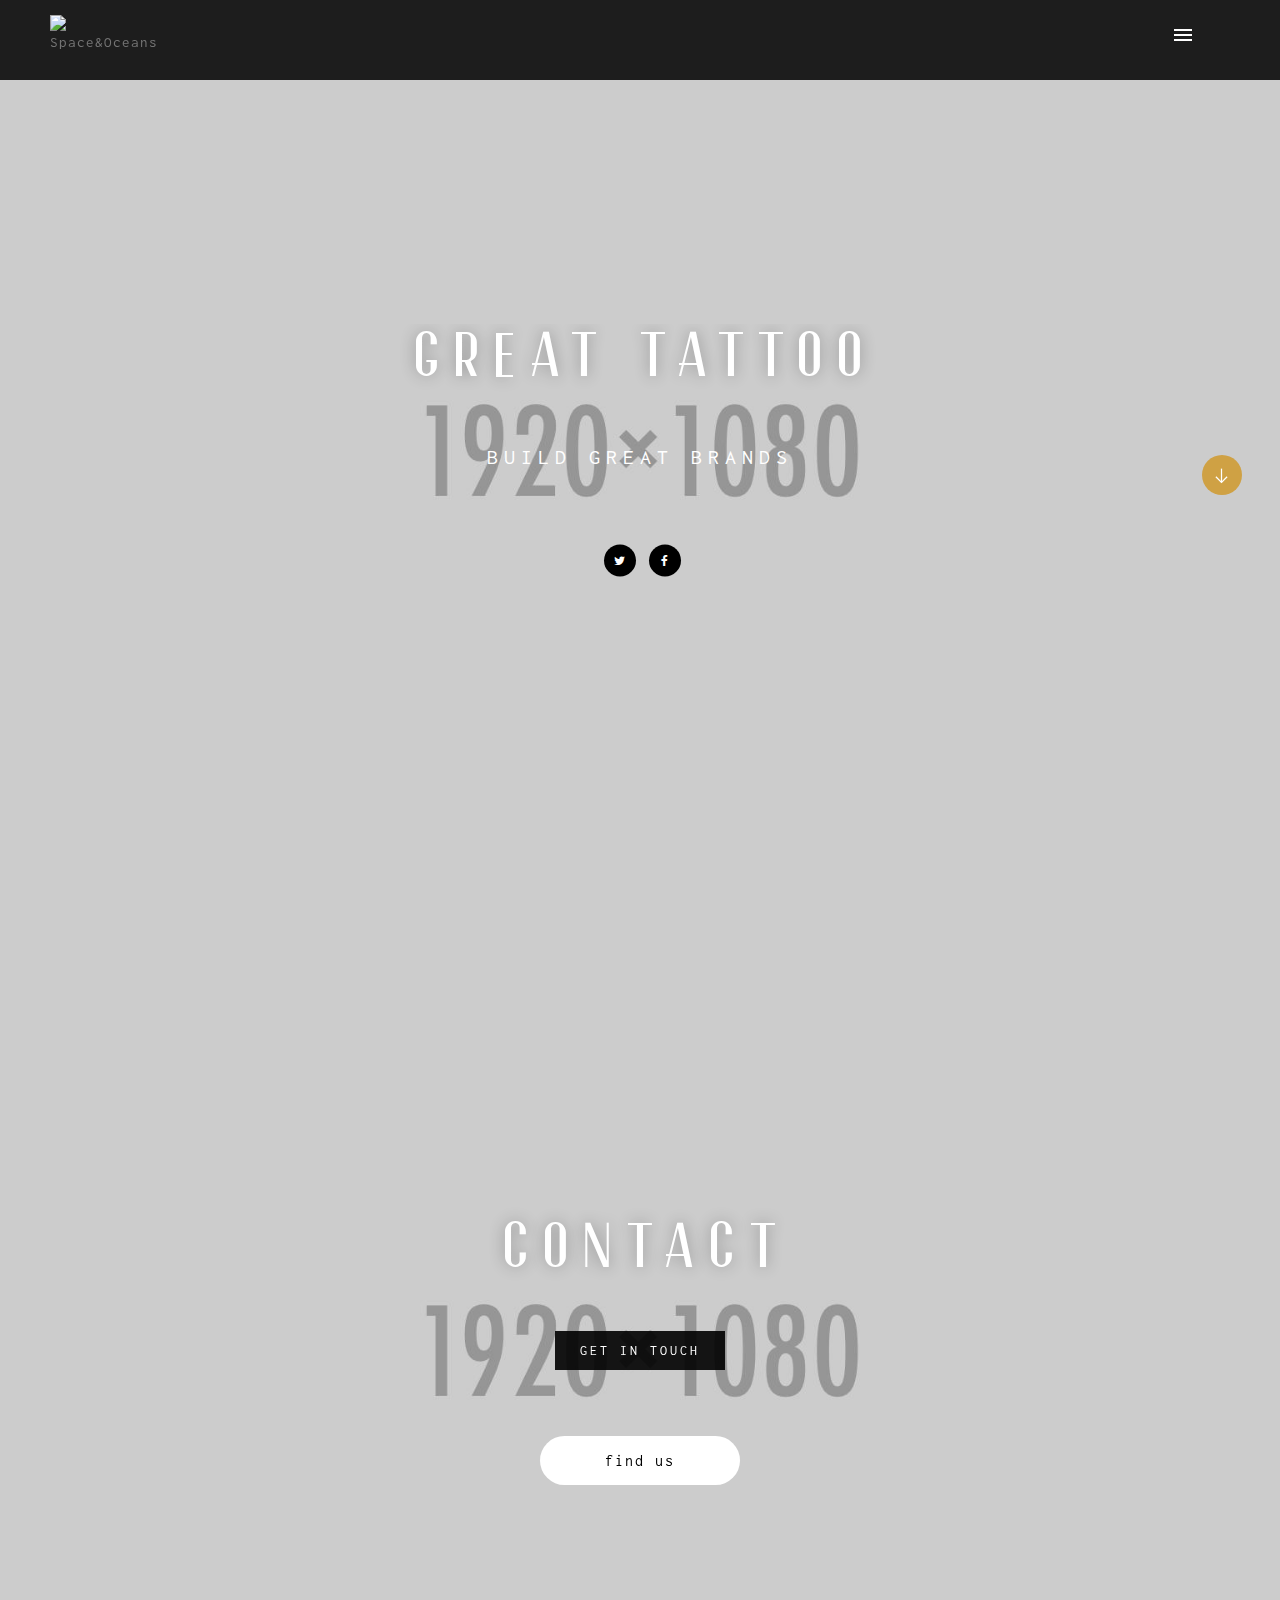
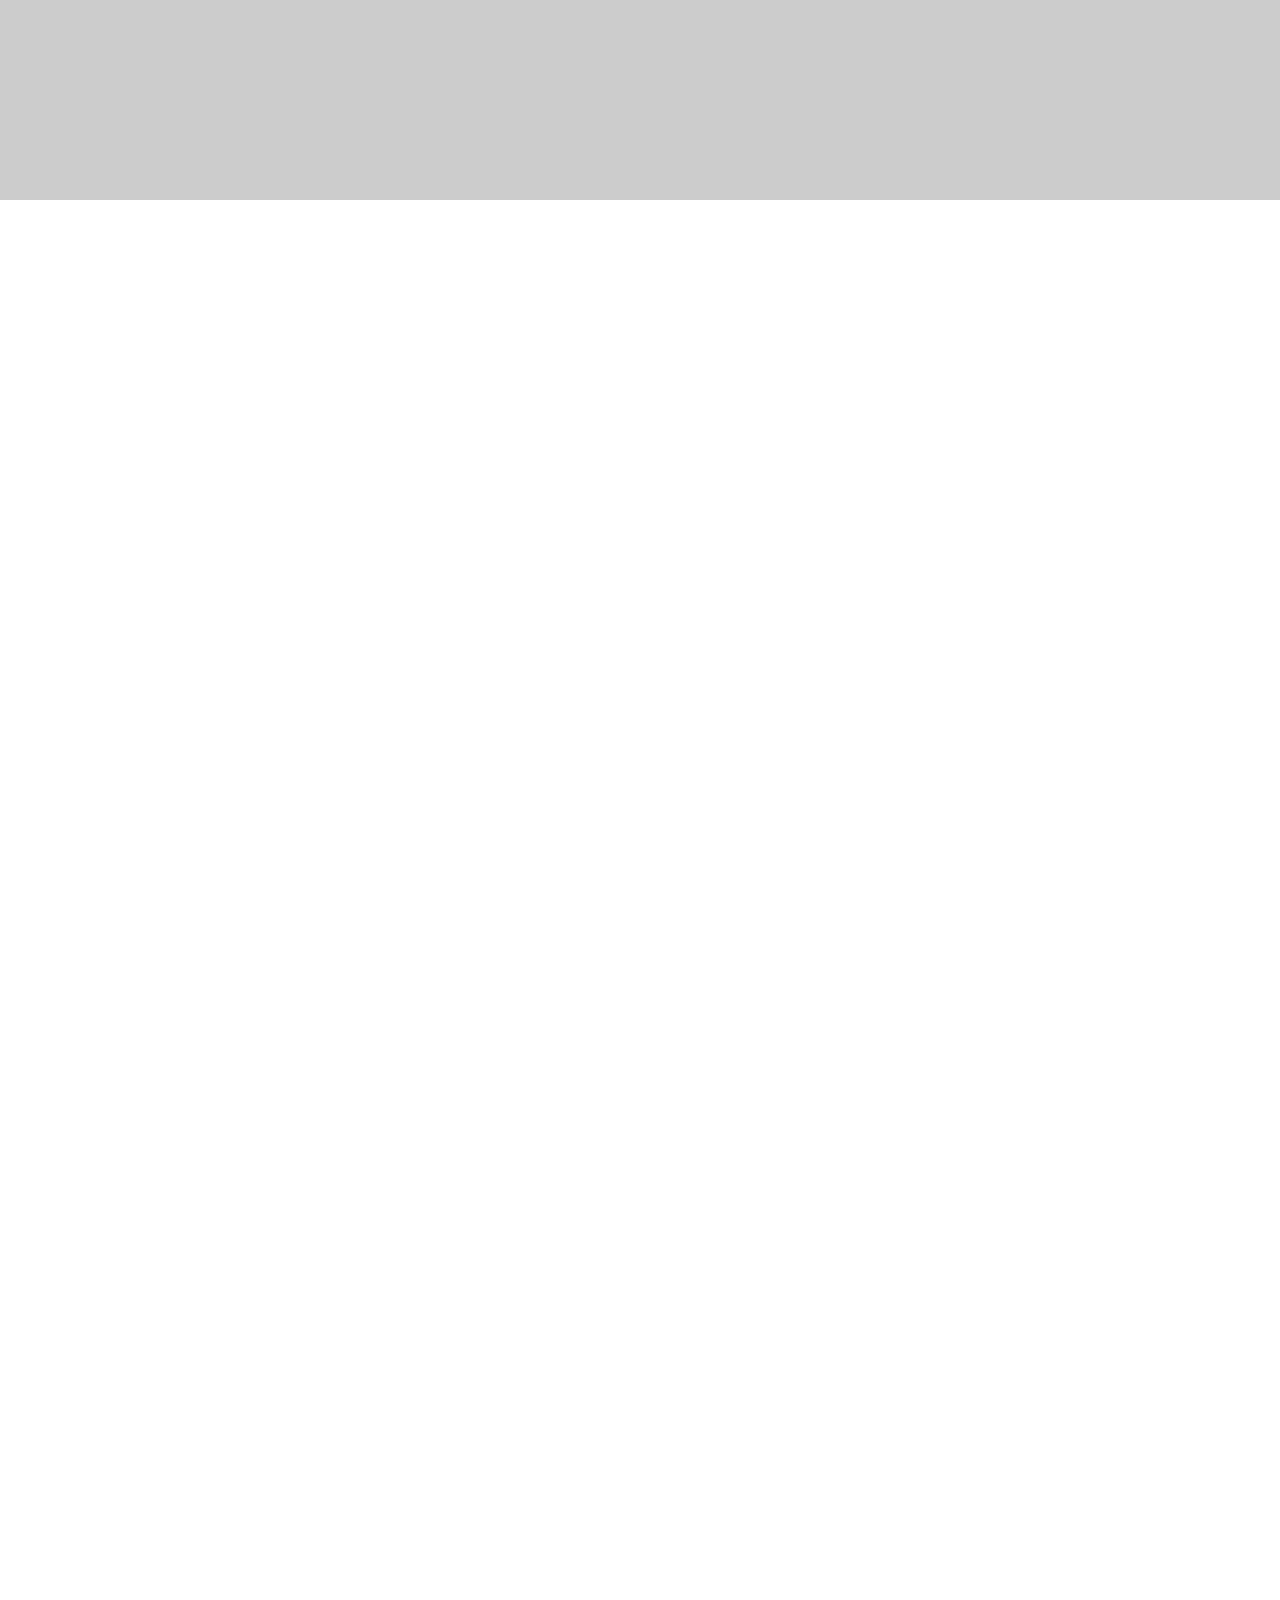
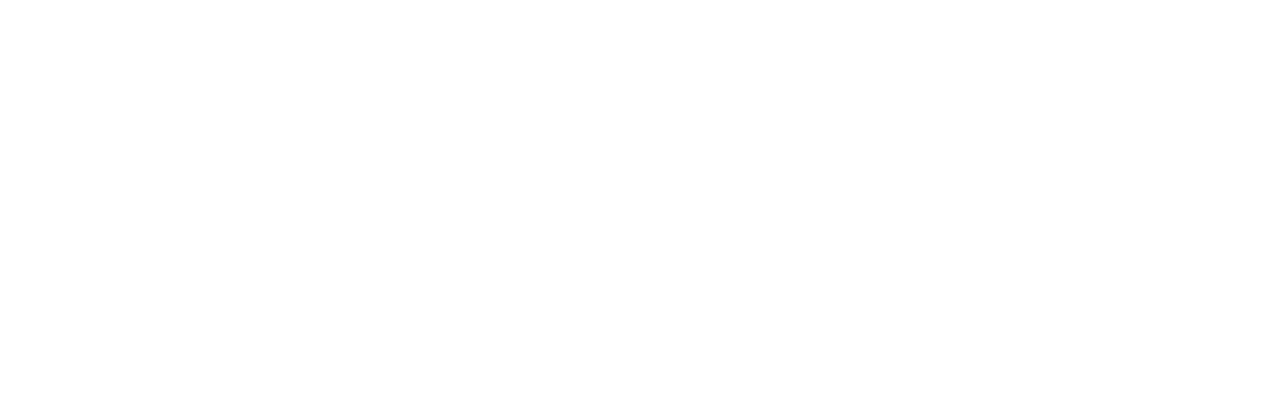
==== index.html @ 2cf79a20 "add" ====
﻿<!DOCTYPE html>
<!--[if IE 8]><html class="no-js lt-ie9" lang="en"> <![endif]-->
<!--[if gt IE 8]>
<!--><html class="no-js" lang="en"><!--<![endif]-->
<head>

	<!-- Basic Page Needs
  ================================================== -->
	<meta charset="utf-8">
	<title>Space&amp;Oceans</title>
	<meta name="description" content="">
	<meta name="author" content="">

	<!-- Mobile Specific Metas
  ================================================== -->
	<meta name="viewport" content="width=device-width, initial-scale=1, maximum-scale=1">

	<!-- Font
  ================================================== -->
	<link href='http://fonts.googleapis.com/css?family=Inconsolata:400,700&amp;subset=latin,latin-ext' rel='stylesheet' type='text/css'>
	
	<!-- CSS
  ================================================== -->
	<link rel="stylesheet" href="css/base.css"/>
	<link rel="stylesheet" href="css/skeleton.css"/>
	<link rel="stylesheet" href="css/layout.css"/>
	<link rel="stylesheet" href="css/font-awesome.css" />
	<link rel="stylesheet" href="css/retina.css"/>
	<link rel="stylesheet" href="css/owl.carousel.css"/>
	<link rel="stylesheet" href="css/owl.transitions.css"/>
	

		
	<!-- Favicons
	================================================== -->
	<link rel="shortcut icon" href="favicon.png">
	<link rel="apple-touch-icon" href="apple-touch-icon.png">
	<link rel="apple-touch-icon" sizes="72x72" href="apple-touch-icon-72x72.png">
	<link rel="apple-touch-icon" sizes="114x114" href="apple-touch-icon-114x114.png">
	
	<script type="text/javascript" src="js/modernizr.custom.js"></script> 
	
	
</head>
<!-- hijacking: on/off - animation: none/scaleDown/rotate/gallery/catch/opacity/fixed/parallax -->
<body class="royal_loader" data-hijacking="off" data-animation="parallax">	

	<!-- Primary Page Layout
	================================================== -->

		
	<!-- Nav and Logo
	================================================== -->

		<header class="cd-header">
		
			<div class="container">		
				<div class="twelve columns">	
					<div class="logo-wrap">
						<img src="" alt="Space&Oceans">
					</div>
					<a class="cd-primary-nav-trigger" href="#0">
						<span class="cd-menu-text"></span><span class="cd-menu-icon"></span>
					</a>
				</div>	
			</div>		
				
		</header>

		<nav>
			<div class="cd-primary-nav">
				<ul class="cd-scndr-nav">
					<li class="cd-label"><a href="#" class="curent-nav-color">home</a>
						<ul>
							<li><a href="index.html">Fullscreen Scroll Scale Down</a></li>
							<li><a href="index1.html">Fullscreen Scroll Rotate</a></li>
							<li><a href="index2.html">Fullscreen Scroll Catch</a></li>
							<li><a href="index3.html">Fullscreen Scroll Opacity</a></li>
							<li><a href="index4.html">Fullscreen Scroll Parallax</a></li>
							<li><a href="index5.html">Scroll Scale Down</a></li>
							<li><a href="index6.html">Scroll Rotate</a></li>
							<li><a href="index7.html">Scroll Catch</a></li>
							<li><a href="index8.html">Scroll Opacity</a></li>
							<li><a href="index9.html">Scroll Parallax</a></li>
							<li><a href="index10.html">Fullscreen Scroll Video Parallax</a></li>
							<li><a href="index11.html" class="curent-nav-color">Scroll Video Parallax</a></li>
						</ul>
					</li>
					
					<li class="cd-label"><a href="work.html">Portfolio</a></li>
					
					<li class="cd-label"><a href="about.html">About us</a></li>
					
					<li class="cd-label"><a href="contact.html">Contact</a></li>
					
				</ul>	
				
				<div class="social-nav">
					<ul class="list-social-nav">
						<li class="icon-soc-nav tipped" data-title="twitter"  data-tipper-options='{"direction":"top","follow":"true"}'>
							<a href="#">&#xf099;</a>
						</li>
						<li class="icon-soc-nav tipped" data-title="YouTube"  data-tipper-options='{"direction":"top","follow":"true"}'>
							<a href="#">&#xf16a;</a>
						</li>
						<li class="icon-soc-nav tipped" data-title="Vimeo"  data-tipper-options='{"direction":"top","follow":"true"}'>
							<a href="#">&#xf194;</a>
						</li>
						<li class="icon-soc-nav tipped" data-title="Tumblr"  data-tipper-options='{"direction":"top","follow":"true"}'>
							<a href="#">&#xf174;</a>
						</li>
						<li class="icon-soc-nav tipped" data-title="facebook"  data-tipper-options='{"direction":"top","follow":"true"}'>
							<a href="#">&#xf230;</a>
						</li>
						<li class="icon-soc-nav tipped" data-title="Skype"  data-tipper-options='{"direction":"top","follow":"true"}'>
							<a href="#">&#xf17e;</a>
						</li>
						<li class="icon-soc-nav tipped" data-title="soundcloud"  data-tipper-options='{"direction":"top","follow":"true"}'>
							<a href="#">&#xf1be;</a>
						</li>
						<li class="icon-soc-nav tipped" data-title="pinterest"  data-tipper-options='{"direction":"top","follow":"true"}'>
							<a href="#">&#xf231;</a>
						</li>
						<li class="icon-soc-nav tipped" data-title="linkedin"  data-tipper-options='{"direction":"top","follow":"true"}'>
							<a href="#">&#xf08c;</a>
						</li>
						<li class="icon-soc-nav tipped" data-title="lastfm"  data-tipper-options='{"direction":"top","follow":"true"}'>
							<a href="#">&#xf202;</a>
						</li>
						<li class="icon-soc-nav tipped" data-title="dropbox"  data-tipper-options='{"direction":"top","follow":"true"}'>
							<a href="#">&#xf16b;</a>
						</li>
						<li class="icon-soc-nav tipped" data-title="behance"  data-tipper-options='{"direction":"top","follow":"true"}'>
							<a href="#">&#xf1b4;</a>
						</li>
					</ul>	
				</div>
								
			</div>
		</nav>

<main class="cd-main-content">
	
	<section class="cd-section visible">
		<div>
		
			<video id="video-background" preload="auto" autoplay muted loop="loop" poster="images/trans.png">  
				<source src="videos/video1.mp4" type="video/mp4">  
			</video>	
			
			<div class="hero-top">							
				<div class="container">	
					<div class="twelve columns">
					
						<div id="owl-text-home" class="owl-carousel owl-theme">
	 
							 <div class="item"><h2>Great Tattoo</h2></div>
							<div class="item"><h2>Amazing Team</h2></div>
							<div class="item"><h2>Great Experience</h2></div>
						 
						</div>
						
						<p>build great brands</p>
						<div class="social-top">
							<ul class="list-social">
								<li class="icon-soc tipped" data-title="twitter"  data-tipper-options='{"direction":"top","follow":"true"}'>
									<a href="#">&#xf099;</a>
								</li>
								<li class="icon-soc tipped" data-title="facebook"  data-tipper-options='{"direction":"top","follow":"true"}'>
									<a href="#">&#xf09a;</a>
                                </li>
							</ul>	
						</div>	
					</div>	
				</div>		
			</div>
		</div>
	</section>

	<section class="cd-section">
		<div>
		
			<video id="video-background" preload="auto" autoplay muted loop="loop" poster="images/trans.png"> 
				<source src="videos/video2.mp4" type="video/mp4">  
			</video>
			
			<div class="hero-top">							
				<div class="container">	
					<div class="twelve columns">
						<h2>Portfolio</h2>	
						 <p><span> Inspiration</span></p>
						 <a href="work.html"><div class="button button--moema button--text-thick button--text-upper button--size-s">discover</div></a>
					</div>	
				</div>		
			</div>
		</div>
	</section>

	<section class="cd-section">
		<div>
		
			<video id="video-background" preload="auto" autoplay muted loop="loop" poster="images/trans.png">  
				<source src="videos/video22.mp4" type="video/mp4">  
			</video>
				
			<div class="hero-top">							
				<div class="container">	
					<div class="twelve columns">
						<h2>About Us</h2>	
						 <p><span>INSPIRED BY PURPOSE</span></p>
						 <a href="about.html"><div class="button button--moema button--text-thick button--text-upper button--size-s">find out more</div></a>
					</div>	
				</div>		
			</div>
		</div>
	</section>

	<section class="cd-section">
		<div>
		
			<video id="video-background" preload="auto" autoplay muted loop="loop" poster="images/trans.png">  
				<source src="videos/video5.mp4" type="video/mp4"> 
			</video>
			
			<div class="hero-top">							
				<div class="container">	
					<div class="twelve columns">
						<h2>contact</h2>	
						 <p><span>get in touch</span></p>
						 <a href="contact.html"><div class="button button--moema button--text-thick button--text-upper button--size-s">find us</div></a>
					</div>	
				</div>		
			</div>
		</div>
	</section>

	<nav>
		<ul class="cd-vertical-nav">
			<li><a href="#0" class="cd-prev inactive">Next</a></li>
			<li><a href="#0" class="cd-next">Prev</a></li>
		</ul>
	</nav> <!-- .cd-vertical-nav -->
		
</main>
		
	<!-- JAVASCRIPT
    ================================================== -->
<script type="text/javascript" src="js/jquery-2.1.1.js"></script>	
<script type="text/javascript" src="js/royal_preloader.min.js"></script>
<script type="text/javascript">
(function($) { "use strict";
            Royal_Preloader.config({
                mode:           'text', // 'number', "text" or "logo"
                text:           'Space&Oceans',
                timeout:        0,
                showInfo:       true,
                opacity:        1,
                background:     ['#FFFFFF']
            });
})(jQuery);
</script>	
<script type="text/javascript" src="js/retina-1.1.0.min.js"></script>
<script type="text/javascript" src="js/jquery.easing.js"></script>	
<script type="text/javascript" src="js/menu.js"></script>
<script type="text/javascript" src="js/velocity.min.js"></script>
<script type="text/javascript" src="js/velocity.ui.min.js"></script>
<script type="text/javascript" src="js/jquery.fs.tipper.min.js"></script>	
<script type="text/javascript" src="js/owl.carousel.min.js"></script>
<script type="text/javascript" src="js/home-scroll.js"></script>	
<script type="text/javascript" src="js/custom-home.js"></script>    
<!-- End Document
================================================== -->
</body>
</html>
---- css/base.css ----
/*
* Skeleton V1.2
* Copyright 2011, Dave Gamache
* www.getskeleton.com
* Free to use under the MIT license.
* http://www.opensource.org/licenses/mit-license.php
* 6/20/2012
*/


/* Table of Content
==================================================
	#Reset & Basics
	#Basic Styles
	#Site Styles
	#Typography
	#Links
	#Lists
	#Images
	#Buttons
	#Forms
	#Misc */


/* #Reset & Basics (Inspired by E. Meyers)
================================================== */
	html, body, div, span, applet, object, iframe, h1, h2, h3, h4, h5, h6, p, blockquote, pre, a, abbr, acronym, address, big, cite, code, del, dfn, em, img, ins, kbd, q, s, samp, small, strike, strong, sub, sup, tt, var, b, u, i, center, dl, dt, dd, ol, ul, li, fieldset, form, label, legend, table, caption, tbody, tfoot, thead, tr, th, td, article, aside, canvas, details, embed, figure, figcaption, footer, header, hgroup, menu, nav, output, ruby, section, summary, time, mark, audio, video, select{
		margin: 0;
		padding: 0;
		border: 0;
		font-size: 100%;
		font: inherit;
		vertical-align: baseline; }
	article, aside, details, figcaption, figure, footer, header, hgroup, menu, nav, section {
		display: block; }
	body {
		line-height: 1; }
	ol, ul {
		list-style: none; }
	blockquote, q {
		quotes: none; }
	blockquote:before, blockquote:after,
	q:before, q:after {
		content: '';
		content: none; }
	table {
		border-collapse: collapse;
		border-spacing: 0; }

/* #Basic Styles
================================================== */
body {
	background: #fff;
	font-family: 'Inconsolata';
	font-weight:400;
	font-size: 15px;
	line-height:23px;
	letter-spacing:1px;
	color:#747474;
	overflow-x:hidden;
	-webkit-font-smoothing: antialiased; /* Fix for webkit rendering */
	text-shadow: 1px 1px 1px rgba(0,0,0,0.004);
 }
/* #Typography
================================================== */
	h1, h2, h3, h4, h5, h6 {
		color: #414141;
		font-family: 'GarnataRegular';
		text-align:center;
	}
	h1 a, h2 a, h3 a, h4 a, h5 a, h6 a { font-weight: inherit; }
	h1 { font-size: 50px; line-height:50px;text-transform:uppercase; }
	h2 { font-size: 42px; line-height:42px;text-transform:uppercase;}
	h3 { font-size: 38px; line-height: 38px;text-transform:uppercase;}
	h4 { font-size: 34px; line-height: 34px;text-transform:uppercase;}
	h5 { font-size: 28px; line-height: 28px;text-transform:uppercase;}
	h6 { font-size: 24px; line-height: 24px; letter-spacing:2px; text-transform:uppercase;}


	p {  }
	p img { margin: 0; }
	p.lead { font-size: 21px; line-height: 27px; color: #777;  }

	em { font-style: italic; }
	strong { font-weight: 600;}
	small { font-size: 80%; }
	


/*	Blockquotes  */
	blockquote, blockquote p { font-size: 17px; line-height: 24px; color: #777; }
	blockquote { margin: 0 0 20px; padding: 9px 20px 0 19px; }
	blockquote cite { display: block; font-size: 12px; color: #555; }
	blockquote cite:before { content: "\2014 \0020"; }
	blockquote cite a, blockquote cite a:visited, blockquote cite a:visited { color: #555; }

	hr { border: solid #323a3d; border-width: 1px 0 0; clear: both; margin:0 10px 0 10px; height: 0; position:relative;}


/* #Links
================================================== */
	a, a:visited { text-decoration: none; }
	a:hover, a:focus { color: #e74c3c;}
	p a, p a:visited { line-height: inherit; text-decoration: none;}
	a:focus{
	outline:none;
	}

/* #Lists
================================================== */
	ul, ol { }
	ul { list-style: none outside; }
	ol { list-style: decimal; }
	ol, ul.square, ul.circle, ul.disc { margin-left: 30px; }
	ul.square { list-style: square outside; }
	ul.circle { list-style: circle outside; }
	ul.disc { list-style: disc outside; }
	ul ul, ul ol,
	ol ol, ol ul { font-size: 90%;  }
	ul ul li, ul ol li,
	ol ol li, ol ul li {  }
	li { line-height: 18px; }
	ul.large li { line-height: 21px; }
	li p { line-height: 21px; }
/* #Buttons
================================================== */

	.button,
	button,
	input[type="submit"],
	input[type="reset"],
	input[type="button"] {
	background:#363636;	
	margin-top:10px;
	border:none;
	  color: #dfdfdf;
	  display: inline-block;
	  font-size: 16px;
	  cursor: pointer;
	  line-height: normal;
	  padding: 15px 25px;
	-webkit-transition : all 0.3s ease-out;
	-moz-transition : all 0.3s ease-out;
	-o-transition :all 0.3s ease-out;
	transition : all 0.3s ease-out; 
	width:100%}

	.button:hover,
	button:hover,
	input[type="submit"]:hover,
	input[type="reset"]:hover,
	input[type="button"]:hover {	
	  color: #e74c3c;
	background:#292929;	 }

	.button:active,
	button:active,
	input[type="submit"]:active,
	input[type="reset"]:active,
	input[type="button"]:active {	
	  color: #e74c3c;}

	.button.full-width,
	button.full-width,
	input[type="submit"].full-width,
	input[type="reset"].full-width,
	input[type="button"].full-width {
		width: 100%;
		padding-left: 0 !important;
		padding-right: 0 !important;
		text-align: center; }

	/* Fix for odd Mozilla border & padding issues */
	button::-moz-focus-inner,
	input::-moz-focus-inner {
    border: 0;
    padding: 0;
	}
/* #Images
================================================== */






/* #Misc
================================================== */
	.remove-bottom { margin-bottom: 0 !important; }
	.half-bottom { margin-bottom: 10px !important; }
	.add-bottom { margin-bottom: 20px !important; }

.clear {
	clear: both;
	display: block;
	overflow: hidden;
	visibility: hidden;
	width: 0;
	height: 0;
}
::selection {
	color: #fff;
	}
::-moz-selection {
	color: #fff;
}
---- css/skeleton.css ----
/*
* Skeleton V1.2 improved by IG Design
* Copyright 2011, Dave Gamache
* www.getskeleton.com
* Free to use under the MIT license.
* http://www.opensource.org/licenses/mit-license.php
* 6/20/2012
*/


/* Table of Contents
==================================================
	#Base 1320 Grid
	#Base 1200 Grid
    #Base 960 Grid
    #Tablet (Portrait)
    #Mobile (Portrait)
    #Mobile (Landscape)
    #Clearing */


	
/* #Base 1320 Grid
================================================== */	
	
		.container                                  { position: relative; width: 1320px; margin: 0 auto; padding: 0; }
		.container .column,
		.container .columns                         { float: left; display: inline; margin-left: 25px; margin-right: 25px; margin-top: 25px; margin-bottom: 25px;}
		.row                                        { margin-bottom: 50px; }

		/* Nested Column Classes */
		.column.alpha, .columns.alpha               { margin-left: 0; }
		.column.omega, .columns.omega               { margin-right: 0; }

		/* Base Grid */
		.container .one.column,
		.container .one.columns                     { width: 60px;  }
		.container .two.columns                     { width: 170px; }
		.container .three.columns                   { width: 280px; }
		.container .four.columns                    { width: 390px; }
		.container .five.columns                    { width: 500px; }
		.container .six.columns                     { width: 610px; }
		.container .seven.columns                   { width: 720px; }
		.container .eight.columns                   { width: 830px; }
		.container .nine.columns                    { width: 940px; }
		.container .ten.columns                     { width: 1050px; }
		.container .eleven.columns                  { width: 1160px; }
		.container .twelve.columns                  { width: 1270px; }

		.container .one-fifth.column                { width: 214px; }
		.container .two-fifths.column               { width: 478px; }
		.container .three-fifths.column                { width: 742px; }
		.container .four-fifths.column               { width: 1006px; }

		/* Offsets */
		.container .offset-by-one                   { padding-left: 110px;  }
		.container .offset-by-two                   { padding-left: 220px; }
		.container .offset-by-three                 { padding-left: 330px; }
		.container .offset-by-four                  { padding-left: 440px; }
		.container .offset-by-five                  { padding-left: 550px; }
		.container .offset-by-six                   { padding-left: 660px; }
		.container .offset-by-seven                 { padding-left: 770px; }
		.container .offset-by-eight                 { padding-left: 880px; }
		.container .offset-by-nine                  { padding-left: 990px; }
		.container .offset-by-ten                   { padding-left: 1100px; }
		.container .offset-by-eleven                { padding-left: 1210px; }	
	
	
	

	
/* #Base 1200 Grid
================================================== */	
	@media only screen and (min-width: 1200px) and (max-width: 1319px) {	
		.container                                  { position: relative; width: 1200px; margin: 0 auto; padding: 0; }
		.container .column,
		.container .columns                         { float: left; display: inline; margin-left: 10px; margin-right: 10px; margin-top: 10px; margin-bottom: 10px;}
		.row                                        { margin-bottom: 20px; }

		/* Nested Column Classes */
		.column.alpha, .columns.alpha               { margin-left: 0; }
		.column.omega, .columns.omega               { margin-right: 0; }

		/* Base Grid */
		.container .one.column,
		.container .one.columns                     { width: 80px;  }
		.container .two.columns                     { width: 180px; }
		.container .three.columns                   { width: 280px; }
		.container .four.columns                    { width: 380px; }
		.container .five.columns                    { width: 480px; }
		.container .six.columns                     { width: 580px; }
		.container .seven.columns                   { width: 680px; }
		.container .eight.columns                   { width: 780px; }
		.container .nine.columns                    { width: 880px; }
		.container .ten.columns                     { width: 980px; }
		.container .eleven.columns                  { width: 1080px; }
		.container .twelve.columns                  { width: 1180px; }

		.container .one-fifth.column                { width: 220px; }
		.container .two-fifths.column               { width: 460px; }
		.container .three-fifths.column                { width: 700px; }
		.container .four-fifths.column               { width: 940px; }

		/* Offsets */
		.container .offset-by-one                   { padding-left: 100px;  }
		.container .offset-by-two                   { padding-left: 200px; }
		.container .offset-by-three                 { padding-left: 300px; }
		.container .offset-by-four                  { padding-left: 400px; }
		.container .offset-by-five                  { padding-left: 500px; }
		.container .offset-by-six                   { padding-left: 600px; }
		.container .offset-by-seven                 { padding-left: 700px; }
		.container .offset-by-eight                 { padding-left: 800px; }
		.container .offset-by-nine                  { padding-left: 900px; }
		.container .offset-by-ten                   { padding-left: 1000px; }
		.container .offset-by-eleven                { padding-left: 1100px; }	
	}	
	
	
	

/* #Base 960 Grid
================================================== */

	@media only screen and (min-width: 960px) and (max-width: 1199px) {
		.container                                  { position: relative; width: 960px; margin: 0 auto; padding: 0; }
		.container .column,
		.container .columns                         { float: left; display: inline; margin-left: 10px; margin-right: 10px; margin-top: 10px; margin-bottom: 10px;}
		.row                                        { margin-bottom: 20px; }

		/* Nested Column Classes */
		.column.alpha, .columns.alpha               { margin-left: 0; }
		.column.omega, .columns.omega               { margin-right: 0; }

		/* Base Grid */
		.container .one.column,
		.container .one.columns                     { width: 60px;  }
		.container .two.columns                     { width: 140px; }
		.container .three.columns                   { width: 220px; }
		.container .four.columns                    { width: 300px; }
		.container .five.columns                    { width: 380px; }
		.container .six.columns                     { width: 460px; }
		.container .seven.columns                   { width: 540px; }
		.container .eight.columns                   { width: 620px; }
		.container .nine.columns                    { width: 700px; }
		.container .ten.columns                     { width: 780px; }
		.container .eleven.columns                  { width: 860px; }
		.container .twelve.columns                  { width: 940px; }

		.container .one-fifth.column                { width: 172px; }
		.container .two-fifths.column               { width: 364px; }
		.container .three-fifths.column                { width: 556px; }
		.container .four-fifths.column               { width: 748px; }

		/* Offsets */
		.container .offset-by-one                   { padding-left: 80px;  }
		.container .offset-by-two                   { padding-left: 160px; }
		.container .offset-by-three                 { padding-left: 240px; }
		.container .offset-by-four                  { padding-left: 320px; }
		.container .offset-by-five                  { padding-left: 400px; }
		.container .offset-by-six                   { padding-left: 480px; }
		.container .offset-by-seven                 { padding-left: 560px; }
		.container .offset-by-eight                 { padding-left: 640px; }
		.container .offset-by-nine                  { padding-left: 720px; }
		.container .offset-by-ten                   { padding-left: 800px; }
		.container .offset-by-eleven                { padding-left: 880px; }
	}


/* #Tablet (Portrait)
================================================== */

    /* Note: Design for a width of 768px */

    @media only screen and (min-width: 768px) and (max-width: 959px) {
        .container                                  { width: 768px; }
        .container .column,
        .container .columns                         { margin-left: 10px; margin-right: 10px;  margin-top: 10px; margin-bottom: 10px;}
        .column.alpha, .columns.alpha               { margin-left: 0; margin-right: 10px; }
        .column.omega, .columns.omega               { margin-right: 0; margin-left: 10px; }
        .alpha.omega                                { margin-left: 0; margin-right: 0; }

        .container .one.column,
        .container .one.columns                     { width: 44px; }
        .container .two.columns                     { width: 108px; }
        .container .three.columns                   { width: 172px; }
        .container .four.columns                    { width: 236px; }
        .container .five.columns                    { width: 300px; }
        .container .six.columns                     { width: 364px; }
        .container .seven.columns                   { width: 428px; }
        .container .eight.columns                   { width: 492px; }
        .container .nine.columns                    { width: 556px; }
        .container .ten.columns                     { width: 620px; }
        .container .eleven.columns                  { width: 684px; }
        .container .twelve.columns                  { width: 748px; }

		.container .one-fifth.column                { width: 133.6px; }
		.container .two-fifths.column               { width: 287.2px; }
		.container .three-fifths.column                { width: 440.8px; }
		.container .four-fifths.column               { width: 594.4px; }

        /* Offsets */
        .container .offset-by-one                   { padding-left: 64px; }
        .container .offset-by-two                   { padding-left: 128px; }
        .container .offset-by-three                 { padding-left: 192px; }
        .container .offset-by-four                  { padding-left: 256px; }
        .container .offset-by-five                  { padding-left: 320px; }
        .container .offset-by-six                   { padding-left: 384px; }
        .container .offset-by-seven                 { padding-left: 448px; }
        .container .offset-by-eight                 { padding-left: 512px; }
        .container .offset-by-nine                  { padding-left: 576px; }
        .container .offset-by-ten                   { padding-left: 640px; }
        .container .offset-by-eleven                { padding-left: 704px; }
    }


/*  #Mobile (Portrait)
================================================== */


    @media only screen and (min-width: 480px) and (max-width: 767px) {
        .container { width: 420px; }
        .container .columns,
        .container .column {  margin-left: 0; margin-right: 0; margin-top: 10px; margin-bottom: 10px;}

        .container .one.column,
        .container .one.columns,
        .container .two.columns,
        .container .three.columns,
        .container .four.columns,
        .container .five.columns,
        .container .six.columns,
        .container .seven.columns,
        .container .eight.columns,
        .container .nine.columns,
        .container .ten.columns,
        .container .eleven.columns,
        .container .twelve.columns,
		.container .one-fifth.column,
		.container .two-fifths.column,
		.container .three-fifths.column, 
		.container .four-fifths.column  { width: 420px; }
		
        /* Offsets */
        .container .offset-by-one,
        .container .offset-by-two,
        .container .offset-by-three,
        .container .offset-by-four,
        .container .offset-by-five,
        .container .offset-by-six,
        .container .offset-by-seven,
        .container .offset-by-eight,
        .container .offset-by-nine,
        .container .offset-by-ten,
        .container .offset-by-eleven { padding-left: 0; }

    }

/* #Mobile 
================================================== */


    @media only screen and (min-width: 320px) and (max-width: 479px) {
        .container { width: 300px; }
        .container .columns,
        .container .column {  margin-left: 0; margin-right: 0;  margin-top: 10px; margin-bottom: 10px;}

        .container .one.column,
        .container .one.columns,
        .container .two.columns,
        .container .three.columns,
        .container .four.columns,
        .container .five.columns,
        .container .six.columns,
        .container .seven.columns,
        .container .eight.columns,
        .container .nine.columns,
        .container .ten.columns,
        .container .eleven.columns,
        .container .twelve.columns,
		.container .one-fifth.column,
		.container .two-fifths.column,
		.container .three-fifths.column, 
		.container .four-fifths.column { width: 300px; }

        /* Offsets */
        .container .offset-by-one,
        .container .offset-by-two,
        .container .offset-by-three,
        .container .offset-by-four,
        .container .offset-by-five,
        .container .offset-by-six,
        .container .offset-by-seven,
        .container .offset-by-eight,
        .container .offset-by-nine,
        .container .offset-by-ten,
        .container .offset-by-eleven { padding-left: 0; }
    }


/* #Mobile (Landscape)
================================================== */

    /* Note: Design for a width of 320px */

    @media only screen and (max-width: 319px) {
        .container { width: 220px; }
        .container .columns,
        .container .column { margin-left: 0; margin-right: 0; margin-top: 10px; margin-bottom: 10px;}

        .container .one.column,
        .container .one.columns,
        .container .two.columns,
        .container .three.columns,
        .container .four.columns,
        .container .five.columns,
        .container .six.columns,
        .container .seven.columns,
        .container .eight.columns,
        .container .nine.columns,
        .container .ten.columns,
        .container .eleven.columns,
		.container .one-fifth.column,
		.container .two-fifths.column,
		.container .three-fifths.column, 
		.container .four-fifths.column { width: 220px; }

        /* Offsets */
        .container .offset-by-one,
        .container .offset-by-two,
        .container .offset-by-three,
        .container .offset-by-four,
        .container .offset-by-five,
        .container .offset-by-six,
        .container .offset-by-seven,
        .container .offset-by-eight,
        .container .offset-by-nine,
        .container .offset-by-ten,
        .container .offset-by-eleven { padding-left: 0; }
    }


/* #Clearing
================================================== */

    /* Self Clearing Goodness */
    .container:after { content: "\0020"; display: block; height: 0; clear: both; visibility: hidden; }

    /* Use clearfix class on parent to clear nested columns,
    or wrap each row of columns in a <div class="row"> */
    .clearfix:before,
    .clearfix:after,
    .row:before,
    .row:after {
      content: '\0020';
      display: block;
      overflow: hidden;
      visibility: hidden;
      width: 0;
      height: 0; }
    .row:after,
    .clearfix:after {
      clear: both; }
    .row,
    .clearfix {
      zoom: 1; }

    /* You can also use a <br class="clear" /> to clear columns */
    .clear {
      clear: both;
      display: block;
      overflow: hidden;
      visibility: hidden;
      width: 0;
      height: 0;
    }
---- css/layout.css ----
@import url("colors/color.css");


/* #PAGE LOAD */

body.royal_loader {
    background: none;
    visibility: hidden;
}
#royal_preloader {
    font-family: Arial;
    font-size: 12px;
    visibility: visible;
    position: fixed;
    top: 0px;
    right: 0px;
    bottom: 0px;
    left: 0px;
    z-index: 9999999999;
    -webkit-transition: opacity 0.2s linear 0.8s;
       -moz-transition: opacity 0.2s linear 0.8s;
        -ms-transition: opacity 0.2s linear 0.8s;
         -o-transition: opacity 0.2s linear 0.8s;
            transition: opacity 0.2s linear 0.8s;
}
#royal_preloader.complete {
    opacity: 0;
}
#royal_preloader .background {
    position: absolute;
    top: 0px;
    bottom: 0px;
    left: 0px;
    right: 0px;
    background-color: #000000;
    -webkit-transition: background 0.5s linear;
       -moz-transition: background 0.5s linear;
        -ms-transition: background 0.5s linear;
         -o-transition: background 0.5s linear;
            transition: background 0.5s linear;
}
#royal_preloader.number .name {
    position: absolute;
    top: 20%;
    left: 0px;
    right: 0px;
    text-transform: uppercase;
    color: #EEEEEE;
    text-align: center;
    opacity: 0;
    -webkit-transition: -webkit-transform 0.3s linear;
       -moz-transition: -moz-transform 0.3s linear;
        -ms-transition: -ms-transform 0.3s linear;
         -o-transition: -o-transform 0.3s linear;
            transition: transform 0.3s linear;
    -webkit-animation: fly 0.3s;
       -moz-animation: fly 0.3s;
        -ms-animation: fly 0.3s;
         -o-animation: fly 0.3s;
            animation: fly 0.3s;
}
#royal_preloader.number .percentage {
    color: #FFFFFF;
    font-family: Impact, Arial;
    text-shadow: 1px 1px 2px rgba(0, 0, 0, 0.5);
    text-align: center;
    margin: -90px 0px 0px -90px;
    background-image: url('../images/loader.gif');
    background-repeat: no-repeat;
    background-position: 50% 0;
    padding-top: 80px;
    width: 180px;
    position: absolute;
    font-size: 50px;
    top: 50%;
    left: 50%;
    -webkit-transition: all 0.3s linear 0.5s;
       -moz-transition: all 0.3s linear 0.5s;
        -ms-transition: all 0.3s linear 0.5s;
         -o-transition: all 0.3s linear 0.5s;
            transition: all 0.3s linear 0.5s;
}
#royal_preloader.text .loader {
    position: absolute;
	font-family: 'GarnataRegular';
	text-shadow: 0 0 15px rgba(0,0,0,0.3);
	text-transform:uppercase;
	text-align:center;
    top: 50%;
    left: 50%;
	width:240px;
	margin-left:-120px;
    height: 60px;
    line-height: 60px;
    margin-top: -30px;
    font-size: 40px;
	letter-spacing:12px;
    white-space: nowrap;
}
#royal_preloader.text .loader div {
    position: absolute;
    top: 0px;
    right: 0px;
    bottom: 0px;
    left: 0%;
    background-color: #000000;
    opacity: 0.7;
    filter: alpha(opacity=70);
    -webkit-transition: left 0.3s linear;
       -moz-transition: left 0.3s linear;
        -ms-transition: left 0.3s linear;
         -o-transition: left 0.3s linear;
            transition: left 0.3s linear;
}
#royal_preloader.logo .loader {
    width: 80px;
    height: 80px;
    position: absolute;
    left: 50%;
    top: 50%;
    margin: -40px 0px 0px -40px;
    overflow: hidden;
    background-position: 50% 50%;
    background-repeat: no-repeat;
    background-size: cover;
    border-radius: 100%;
}
#royal_preloader.logo .loader div {
    position: absolute;
    bottom: 0%;
    left: 0px;
    right: 0px;
    height: 100%;
    opacity: 0.7;
    filter: alpha(opacity=70);
    -webkit-transition: bottom 0.3s linear;
       -moz-transition: bottom 0.3s linear;
        -ms-transition: bottom 0.3s linear;
         -o-transition: bottom 0.3s linear;
            transition: bottom 0.3s linear;
}
#royal_preloader.logo .percentage {
    position: absolute;
    width: 80px;
    height: 40px;
    line-height: 40px;
    top: 50%;
    left: 50%;
    margin: 40px 0px 0px -40px;
    color: #072E77;
    text-align: center;
    font-family: Arial;
    font-size: 12px;
    font-weight: bold;
}

@-webkit-keyframes fly {
    0% { opacity: 0; top: 50%; }
    20% {opacity: 1; top: 40%; }
    100% { opacity: 0; top: 20%;}
}
@-moz-keyframes fly {
    0% { opacity: 0; top: 50%; }
    20% {opacity: 1; top: 40%; }
    100% { opacity: 0; top: 20%;}
}
@-ms-keyframes fly {
    0% { opacity: 0; top: 50%; }
    20% {opacity: 1; top: 40%; }
    100% { opacity: 0; top: 20%;}
}
@-o-keyframes fly {
    0% { opacity: 0; top: 50%; }
    20% {opacity: 1; top: 40%; }
    100% { opacity: 0; top: 20%;}
}
@keyframes fly {
    0% { opacity: 0; top: 50%; }
    20% {opacity: 1; top: 40%; }
    100% { opacity: 0; top: 20%;}
}


/* #Navigation
================================================== */
 
 
.header{
    position: fixed;
	width:100%;
	top:0;
	left:0;
	z-index:10000;
}
 
.logo-wrap {
	display:block;
	float:left;
}
.logo-wrap img{
	width:120px;
	height:auto;
	display:block;
}

*, *:after, *:before {
  -webkit-box-sizing: border-box;
  -moz-box-sizing: border-box;
  box-sizing: border-box;
}
body.overflow-hidden {
  /* when primary navigation is visible, the content in the background won't scroll */
  /* overflow: hidden; */
}
.cd-container {
  /* this class is used to give a max-width to the element it is applied to, and center it horizontally when it reaches that max-width */
  width: 90%;
  max-width: 768px;
  margin: 0 auto;
}
.cd-container:after {
  content: "";
  display: table;
  clear: both;
}

/* -------------------------------- 

Main components 

-------------------------------- */


.cd-header {
  position: absolute;
  padding-top:5px;
  top: 0;
  left: 0;
  background: rgba(0, 0, 0, 0.85);
  height: 50px;
  width: 100%;
  z-index: 3000;
  box-shadow: 0 1px 2px rgba(0, 0, 0, 0.3);
  -webkit-font-smoothing: antialiased;
  -moz-osx-font-smoothing: grayscale;
}
@media only screen and (min-width: 768px) {
  .cd-header {
    height: 80px;
  background: rgba(0, 0, 0, 0.86);
    box-shadow: none;
  }
}
@media only screen and (min-width: 1170px) {
  .cd-header {
    -webkit-transition: background-color 0.3s;
    -moz-transition: background-color 0.3s;
    transition: background-color 0.3s;
    /* Force Hardware Acceleration in WebKit */
    -webkit-transform: translate3d(0, 0, 0);
    -moz-transform: translate3d(0, 0, 0);
    -ms-transform: translate3d(0, 0, 0);
    -o-transform: translate3d(0, 0, 0);
    transform: translate3d(0, 0, 0);
    -webkit-backface-visibility: hidden;
    backface-visibility: hidden;
  }
  .cd-header.is-fixed {
    /* when the user scrolls down, we hide the header right above the viewport */
    position: fixed;
    top: -80px;
    background-color: rgba(0, 0, 0, 0.86);
    -webkit-transition: -webkit-transform 0.3s;
    -moz-transition: -moz-transform 0.3s;
    transition: transform 0.3s;
  }
  .cd-header.is-visible {
    /* if the user changes the scrolling direction, we show the header */
	padding-top:5px;
    -webkit-transform: translate3d(0, 100%, 0);
    -moz-transform: translate3d(0, 100%, 0);
    -ms-transform: translate3d(0, 100%, 0);
    -o-transform: translate3d(0, 100%, 0);
    transform: translate3d(0, 100%, 0);
  }
  .cd-header.menu-is-open {
    /* add a background color to the header when the navigation is open */
    background-color: rgba(0, 0, 0, 0);
  }
}


@media only screen and (min-width: 768px) {
  .cd-secondary-nav {
    display: block;
  }
}

.cd-primary-nav-trigger {
  position: absolute;
  right: 0;
  top: 0;
  height: 100%;
  width: 50px;
}
.cd-primary-nav-trigger .cd-menu-text {
  color: #fff;
  text-transform: uppercase;
  font-weight: 700;
  /* hide the text on small devices */
  display: none;
}
.cd-primary-nav-trigger .cd-menu-icon {
  /* this span is the central line of the menu icon */
  display: inline-block;
  position: absolute;
  left: 50%;
  top: 50%;
  bottom: auto;
  right: auto;
  -webkit-transform: translateX(-50%) translateY(-50%);
  -moz-transform: translateX(-50%) translateY(-50%);
  -ms-transform: translateX(-50%) translateY(-50%);
  -o-transform: translateX(-50%) translateY(-50%);
  transform: translateX(-50%) translateY(-50%);
  width: 18px;
  height: 2px;
  background-color: #fff;
  -webkit-transition: background-color 0.3s;
  -moz-transition: background-color 0.3s;
  transition: background-color 0.3s;
  /* these are the upper and lower lines in the menu icon */
}
.cd-primary-nav-trigger .cd-menu-icon::before, .cd-primary-nav-trigger .cd-menu-icon:after {
  content: '';
  width: 100%;
  height: 100%;
  position: absolute;
  background-color:  #fff;
  right: 0;
  -webkit-transition: -webkit-transform .3s, top .3s, background-color 0s;
  -moz-transition: -moz-transform .3s, top .3s, background-color 0s;
  transition: transform .3s, top .3s, background-color 0s;
}
.cd-primary-nav-trigger .cd-menu-icon::before {
  top: -5px;
}
.cd-primary-nav-trigger .cd-menu-icon::after {
  top: 5px;
}
.cd-primary-nav-trigger .cd-menu-icon.is-clicked {
  background-color: rgba(255, 255, 255, 0);
}
.cd-primary-nav-trigger .cd-menu-icon.is-clicked::before, .cd-primary-nav-trigger .cd-menu-icon.is-clicked::after {
  background-color:  #fff;
}
.cd-primary-nav-trigger .cd-menu-icon.is-clicked::before {
  top: 0;
  -webkit-transform: rotate(135deg);
  -moz-transform: rotate(135deg);
  -ms-transform: rotate(135deg);
  -o-transform: rotate(135deg);
  transform: rotate(135deg);
}
.cd-primary-nav-trigger .cd-menu-icon.is-clicked::after {
  top: 0;
  -webkit-transform: rotate(225deg);
  -moz-transform: rotate(225deg);
  -ms-transform: rotate(225deg);
  -o-transform: rotate(225deg);
  transform: rotate(225deg);
}
@media only screen and (min-width: 768px) {
  .cd-primary-nav-trigger {
    width: 100px;
    padding-left: 1em;
    background-color: transparent;
    height: 30px;
    line-height: 30px;
    right: 2.2em;
    top: 50%;
    bottom: auto;
    -webkit-transform: translateY(-50%);
    -moz-transform: translateY(-50%);
    -ms-transform: translateY(-50%);
    -o-transform: translateY(-50%);
    transform: translateY(-50%);
  }
  .cd-primary-nav-trigger .cd-menu-text {
    display: inline-block;
  }
  .cd-primary-nav-trigger .cd-menu-icon {
    left: auto;
    right: 1em;
    -webkit-transform: translateX(0) translateY(-50%);
    -moz-transform: translateX(0) translateY(-50%);
    -ms-transform: translateX(0) translateY(-50%);
    -o-transform: translateX(0) translateY(-50%);
    transform: translateX(0) translateY(-50%);
  }
}

.cd-primary-nav {
  /* by default it's hidden - on top of the viewport */
  position: fixed;
  left: 0;
  top: 0;
  height: 100%;
  width: 100%;
  background: rgba(0, 0, 0, 0.96);
  z-index: 2000;
  text-align: center;
  -webkit-backface-visibility: hidden;
  backface-visibility: hidden;
  overflow: auto;
  /* this fixes the buggy scrolling on webkit browsers - mobile devices only - when overflow property is applied */
  -webkit-overflow-scrolling: touch;
  -webkit-transform: translateY(-100%);
  -moz-transform: translateY(-100%);
  -ms-transform: translateY(-100%);
  -o-transform: translateY(-100%);
  transform: translateY(-100%);
  -webkit-transition-property: -webkit-transform;
  -moz-transition-property: -moz-transform;
  transition-property: transform;
  -webkit-transition-duration: 0.4s;
  -moz-transition-duration: 0.4s;
  transition-duration: 0.4s;
}
.cd-primary-nav ul.cd-scndr-nav{
	position:absolute;
	top: 50%;
	width:100%;
	max-width:300px;
	left:50%;
	margin-left:-150px;
	-webkit-transform: translateY(-55%);
	-moz-transform: translateY(-55%);
	-ms-transform: translateY(-55%);
	-o-transform: translateY(-55%);
	transform: translateY(-55%);
}
@media only screen and (max-width: 300px) {
.cd-primary-nav ul.cd-scndr-nav{
	left:0;
	margin-left:0;
}
}

.cd-primary-nav li {
  font-size: 11px;
  font-weight: 700;
  -webkit-font-smoothing: antialiased;
  -moz-osx-font-smoothing: grayscale;
    -webkit-transition: all 300ms linear;
    -moz-transition: all 300ms linear;
    -o-transition: all 300ms linear;
    -ms-transition: all 300ms linear;
    transition: all 300ms linear; 
}
.cd-primary-nav a {
  display: inline-block;
    text-transform: uppercase;
  padding: .45em 0.7em;
  letter-spacing:5px;
  color:#fff;
  -webkit-transition: background 0.3s, color 0.3s;
  -moz-transition: background 0.3s, color 0.3s;
  transition: background 0.3s, color 0.3s;
}
.no-touch .cd-primary-nav a:hover {
	color:#fff;
}
.cd-primary-nav .cd-label {
  color: #fff;
  text-transform: uppercase;
  font-weight: 700;
  font-size: 24px;
    -webkit-transition: all 300ms linear;
    -moz-transition: all 300ms linear;
    -o-transition: all 300ms linear;
    -ms-transition: all 300ms linear;
    transition: all 300ms linear; 
}
.cd-primary-nav.is-visible {
  -webkit-transform: translateY(0);
  -moz-transform: translateY(0);
  -ms-transform: translateY(0);
  -o-transform: translateY(0);
  transform: translateY(0);
    -webkit-transition: all 300ms linear;
    -moz-transition: all 300ms linear;
    -o-transition: all 300ms linear;
    -ms-transition: all 300ms linear;
    transition: all 300ms linear; 
}
@media only screen and (min-width: 1170px) {
  .cd-primary-nav li {
    font-size: 11px;
  }
}

.cd-primary-nav a:hover,
.list-social-nav li.icon-soc-nav a:hover{
	opacity:.8;
}

.cd-main-content {
}
.cd-main-content p {
}
@media only screen and (min-width: 1170px) {
  .cd-main-content p {
  }
}
.cd-label ul{
	overflow: hidden;
	max-height: 0;
	transition:all 0.7s ease 0s;
	-moz-transition:all 0.7s ease 0s;
	-webkit-transition:all 0.7s ease 0s;
	-o-transition:all 0.7s ease 0s;
}
.cd-label:hover ul{
	margin-top:5px;
	margin-bottom:10px;
	max-height: 500px;
}
.cd-label ul a {
  padding: .2em .5em;
  color:#fff;
  letter-spacing:1px;
	font-weight:400;
	font-size: 15px;
}


.social-nav{ 
	position:absolute;
	bottom:40px;
	width:100%;
	left:0;
	z-index:100;
	text-align:center;
	margin:0 auto;
	display:block;
}
.list-social-nav li {
    padding:0; 
    list-style: none;
	text-align:center; 
	width:50px;
	height:30px;
    display: inline-block;
	border-right:1px solid #222;
	cursor:pointer;
    -webkit-transition: all 300ms linear;
    -moz-transition: all 300ms linear;
    -o-transition: all 300ms linear;
    -ms-transition: all 300ms linear;
    transition: all 300ms linear; 
}
.list-social-nav li:last-child {
	border-right:1px solid transparent;
}
.list-social-nav li.icon-soc-nav a {
	font-family: 'FontAwesome';
	line-height: 30px;
	width:50px;
	color:#fff;
	opacity:1;
	margin:0;
	padding:0;
    -webkit-transition: all 300ms linear;
    -moz-transition: all 300ms linear;
    -o-transition: all 300ms linear;
    -ms-transition: all 300ms linear;
    transition: all 300ms linear; 
}
.list-social-nav li:hover{
	background:transparent;
}
.list-social-nav li:hover.icon-soc-nav a{
	background:transparent;
}



/* -------------------------------- 

Primary style

-------------------------------- */
*, *::after, *::before {
  box-sizing: border-box;
}


body::before {
  /* never visible - this is used in jQuery to check the current MQ */
  content: 'mobile';
  display: none;
}
@media only screen and (min-width: 1050px) {
  body::before {
    /* never visible - this is used in jQuery to check the current MQ */
    content: 'desktop';
  }
}
@media only screen and (min-width: 1050px) {
  body[data-hijacking="on"] {
    overflow: hidden;
  }
}
.cd-section {
  height: 100vh;
  width:100%;
  position:relative;
  margin:0 auto;
	overflow: hidden;
}
.cd-section > div {
  height: 100vh;
  width:100%;
  position:relative;
	overflow: hidden;
  background-position: center center;
  background-repeat: no-repeat;
  background-size: cover;
  margin:0 auto;
}
.cd-section:first-of-type > div::before {
  /* alert -> all scrolling effects are not visible on small devices */
  position: absolute;
  width: 100%;
  z-index: 2;
}
.cd-section:first-of-type > div {
  background-image: url('../images/1.jpg');
}
.cd-section:nth-of-type(2) > div {
  background-image: url('../images/2.jpg');
}
.cd-section:nth-of-type(3) > div {
  background-image: url('../images/3.jpg');
}
.cd-section:nth-of-type(4) > div {
  background-image: url('../images/4.jpg');
}
.cd-section:nth-of-type(5) > div {
  background-image: url('../images/5.jpg');
}
[data-animation="parallax"] .cd-section > div, [data-animation="fixed"] .cd-section > div, [data-animation="opacity"] .cd-section > div {
  background-position: center center;
  background-repeat: no-repeat;
  background-size: cover;
}
@media only screen and (min-width: 1050px) {
  [data-hijacking="on"] .cd-section {
    opacity: 0;
    visibility: hidden;
    position: absolute;
    top: 0;
    left: 0;
    width: 100%;
  }
  [data-hijacking="on"] .cd-section > div {
    visibility: visible;
  }
  [data-hijacking="off"] .cd-section > div {
    opacity: 0;
  }
  [data-animation="rotate"] .cd-section {
    /* enable a 3D-space for children elements */
    -webkit-perspective: 1800px;
    -moz-perspective: 1800px;
    perspective: 1800px;
  }
  [data-hijacking="on"][data-animation="rotate"] .cd-section:not(:first-of-type) {
    -webkit-perspective-origin: center 0;
    -moz-perspective-origin: center 0;
    perspective-origin: center 0;
  }
  [data-animation="scaleDown"] .cd-section > div, [data-animation="gallery"] .cd-section > div, [data-animation="catch"] .cd-section > div {
    box-shadow: 0 0 0 rgba(25, 30, 46, 0.4);
  }
  [data-animation="opacity"] .cd-section.visible > div {
    z-index: 1;
  }
}

@media only screen and (min-width: 1050px) {
  .cd-section:first-of-type > div::before {
    display: none;
  }
}
@media only screen and (min-width: 1050px) {
  .cd-section > div {
    position: fixed;
    top: 0;
    left: 0;
    width: 100%;
    /* Force Hardware Acceleration */
    -webkit-transform: translateZ(0);
    -moz-transform: translateZ(0);
    -ms-transform: translateZ(0);
    -o-transform: translateZ(0);
    transform: translateZ(0);
    -webkit-backface-visibility: hidden;
    backface-visibility: hidden;
  }
  [data-hijacking="on"] .cd-section > div {
    position: absolute;
  }
  [data-animation="rotate"] .cd-section > div {
    -webkit-transform-origin: center bottom;
    -moz-transform-origin: center bottom;
    -ms-transform-origin: center bottom;
    -o-transform-origin: center bottom;
    transform-origin: center bottom;
  }
}

.cd-vertical-nav {
  /* lateral navigation */
  position: fixed;
  z-index: 1;
  right: 3%;
  top: 50%;
  bottom: auto;
  -webkit-transform: translateY(-50%);
  -moz-transform: translateY(-50%);
  -ms-transform: translateY(-50%);
  -o-transform: translateY(-50%);
  transform: translateY(-50%);
  display: none;
}
.cd-vertical-nav a {
  display: block;
  height: 40px;
  width: 40px;
  border-radius:50%;
  /* image replace */
  overflow: hidden;
  text-indent: 100%;
  white-space: nowrap;
  background-image: url('../images/cd-icon-arrow.svg');
  background-repeat:no-repeat;
  background-position:center center;
  background-size:25px 25px;
    -webkit-transition: all 300ms linear;
    -moz-transition: all 300ms linear;
    -o-transition: all 300ms linear;
    -ms-transition: all 300ms linear;
    transition: all 300ms linear; 
}
.cd-vertical-nav a:hover {
  background-color:#000;
}
.cd-vertical-nav a.cd-prev {
  -webkit-transform: rotate(180deg);
  -moz-transform: rotate(180deg);
  -ms-transform: rotate(180deg);
  -o-transform: rotate(180deg);
  transform: rotate(180deg);
  margin-bottom: 10px;
}
.cd-vertical-nav a.inactive {
  visibility: hidden;
  opacity: 0;
  -webkit-transition: opacity 0.2s 0s, visibility 0s 0.2s;
  -moz-transition: opacity 0.2s 0s, visibility 0s 0.2s;
  transition: opacity 0.2s 0s, visibility 0s 0.2s;
}
@media only screen and (min-width: 1050px) {
  .cd-vertical-nav {
    display: block;
  }
}


 
/* #Home
================================================== */

.hero-top{
	position:absolute;
	left:0;
	top:50%;
	width:100%;
	z-index:10;
	-webkit-transform: translateY(-50%);
	-moz-transform: translateY(-50%);
	-ms-transform: translateY(-50%);
	-o-transform: translateY(-50%);
	transform: translateY(-50%);
}
.hero-top h2{
	font-size: 90px; 
	text-align:center;
	line-height:90px;
	letter-spacing:25px;
	padding-left:25px;
	text-transform:uppercase;
	color: #fff;
	text-shadow: 0 0 15px rgba(0,0,0,0.3);
	z-index:10;
}

#owl-text-home {
	position:relative;
	margin:0 auto;
	text-align:center;
    width: 100%;
    display: block;
}
#owl-text-home .item{
    display: block;
    width: 100%;
}



.hero-top p{
	font-family: 'Inconsolata';
	text-transform:uppercase;
	text-align:center;
	font-weight:400;
	margin-top:45px;
	font-size: 22px; 
	line-height:36px;
	letter-spacing:6px;
	color: #fff;
	margin-bottom:70px;
	z-index:10;
} 
.hero-top p span{
	font-size: 14px; 
	line-height:22px;
	letter-spacing:3px;
	color: #fff;
	padding:12px 25px;
	background:rgba(0,0,0,.9);
}

.social-top{ 
	position:relative;
	margin:0 auto;
	text-align:center;
	width:100%;
	z-index:102;
	height:32px;
	text-align:center;
}
.list-social li {
    padding:0; 
    list-style: none;
	text-align:center; 
	width:32px;
    display: inline-block;
	cursor:pointer;
	margin-left:4px;
	border-radius:50%;
	background-color:#000;
    -webkit-transition: all 300ms linear;
    -moz-transition: all 300ms linear;
    -o-transition: all 300ms linear;
    -ms-transition: all 300ms linear;
    transition: all 300ms linear; 
}

.list-social li.icon-soc a {
	font-family: 'FontAwesome';
	font-size: 12px;
	line-height: 32px;
	width:32px;
	color:#fff;
	opacity:1;
	margin:0;
	padding:0;
    -webkit-transition: all 300ms linear;
    -moz-transition: all 300ms linear;
    -o-transition: all 300ms linear;
    -ms-transition: all 300ms linear;
    transition: all 300ms linear; 
}
.list-social li:hover{
	background-color:#fff;
}
.list-social li:hover.icon-soc a{
}



.button {
	min-width: 150px;
	max-width: 200px;
	display: block;
	margin: 0 auto;
	border: none;
	background: none;
	color: inherit;
	vertical-align: middle;
	position: relative;
	z-index: 1;
	-webkit-backface-visibility: hidden;
	-moz-osx-font-smoothing: grayscale;
}
.button:focus {
	outline: none;
}
.button > span {
	vertical-align: middle;
}
.button--moema {
	padding: 16px 30px;
	border-radius: 50px;
	text-align:center;
	background:#fff;
	letter-spacing:2px;
	color: #000;
	-webkit-transition: background-color 0.3s, color 0.3s;
	transition: background-color 0.3s, color 0.3s;
}
.button--moema::before {
	content: '';
	position: absolute;
	top: -20px;
	left: -20px;
	bottom: -20px;
	right: -20px;
	background: inherit;
	border-radius: 50px;
	z-index: -1;
	opacity: 0.4;
	-webkit-transform: scale3d(0.8, 0.5, 1);
	transform: scale3d(0.8, 0.5, 1);
}
.button--moema:hover {
	-webkit-transition: background-color 0.3s 0s, color 0.3s 0s;
	transition: background-color 0.3s 0s, color 0.3s 0s;
	color:#fff;
	-webkit-animation: anim-moema-1 0.6s forwards;
	animation: anim-moema-1 0.6s forwards;
}
.button--moema:hover::before {
	-webkit-animation: anim-moema-2 0.6s 0.5s forwards;
	animation: anim-moema-2 0.6s 0.5s forwards;
}
@-webkit-keyframes anim-moema-1 {
	60% {
		-webkit-transform: scale3d(0.8, 0.8, 1);
		transform: scale3d(0.8, 0.8, 1);
	}
	85% {
		-webkit-transform: scale3d(1.2, 1.2, 1);
		transform: scale3d(1.2, 1.2, 1);
	}
	100% {
		-webkit-transform: scale3d(1, 1, 1);
		transform: scale3d(1, 1, 1);
	}
}
@keyframes anim-moema-1 {
	60% {
		-webkit-transform: scale3d(0.8, 0.8, 1);
		transform: scale3d(0.8, 0.8, 1);
	}
	85% {
		-webkit-transform: scale3d(1.2, 1.2, 1);
		transform: scale3d(1.2, 1.2, 1);
	}
	100% {
		-webkit-transform: scale3d(1, 1, 1);
		transform: scale3d(1, 1, 1);
	}
}
@-webkit-keyframes anim-moema-2 {
	to {
		opacity: 0;
		-webkit-transform: scale3d(1, 1, 1);
		transform: scale3d(1, 1, 1);
	}
}
@keyframes anim-moema-2 {
	to {
		opacity: 0;
		-webkit-transform: scale3d(1, 1, 1);
		transform: scale3d(1, 1, 1);
	}
}



/* #Tooltip
================================================== */

	.tipper { height: 1px; left: -99999px; position: absolute; pointer-events: none; top: -99999px; width: 1px;z-index:100000; }
	.tipper .tipper-content { background: rgba(20, 20, 20, 0.85);box-shadow: 0 0 25px rgba(0,0,0,0.5);text-transform:uppercase; border-radius: 3px; color: #fff; display: block; float: left; font-family: 'Inconsolata'; font-size: 10px; margin: 0; padding: 6px 20px; position: relative; white-space: nowrap; }
	.tipper .tipper-caret { background: url('../images/tipper-icon.png') no-repeat; display: block; height: 11px;  position: absolute; width: 100%; }

	.tipper.right .tipper-content { box-shadow: 1px 0 3px rgba(0, 0, 0, 0.25); }
	.tipper.right .tipper-caret { background-position: left center; left: -5px; top: 0; }

	.tipper.left .tipper-content { box-shadow: -1px 0 3px rgba(0, 0, 0, 0.25); }
	.tipper.left .tipper-caret { background-position: right center; right: -5px; top: 0; }

	.tipper.top .tipper-caret,
	.tipper.bottom .tipper-caret { display: block; float: none; height: 5px;  width: 12px;margin-left:-6px; }

	.tipper.top .tipper-content { box-shadow: 0 -1px 3px rgba(0, 0, 0, 0.25); }
	.tipper.top .tipper-caret { background-position: center bottom; bottom: -5px; left: 0; text-align:center;}

	.tipper.bottom .tipper-content { box-shadow: 0 1px 3px rgba(0, 0, 0, 0.25); }
	.tipper.bottom .tipper-caret { background-position: center top; top: -5px; left: 0; }

	
video#video-background { 
	position: absolute;
	top:50%;
	left:50%;
	min-width: 100%;
	width: auto;
	height: auto;
	z-index: 1;
	overflow: hidden;
    -webkit-transform: translateX(-50%) translateY(-50%);
    -moz-transform: translateX(-50%) translateY(-50%);
    -ms-transform: translateX(-50%) translateY(-50%);
    -o-transform: translateX(-50%) translateY(-50%);
    transform: translateX(-50%) translateY(-50%);
}	
	
/* #General classes
================================================== */

.section{
	position:relative;
	width:100%;
}
.full-height{
	height:100vh;
}
.fullwidth-height{
	height:76vh;
}
.padding-top-big{
	padding-top:220px;
}
.padding-top-bottom{
	padding-top:120px;
	padding-bottom:120px;
}
.padding-top{
	padding-top:120px;
}
.padding-bottom{
	padding-bottom:120px;
}
.margin-top-bottom{
	margin-top:120px;
	margin-bottom:120px;
}
.margin-top{
	margin-top:120px;
}
.margin-bottom{
	margin-bottom:120px;
}
.padding-top-bottom-small{
	padding-top:60px;
	padding-bottom:60px;
}
.padding-top-small{
	padding-top:60px;
}
.padding-bottom-small{
	padding-bottom:60px;
}
.padding-top-bottom-smaller{
	padding-top:30px;
	padding-bottom:30px;
}
.padding-top-smaller{
	padding-top:30px;
}
.padding-bottom-smaller{
	padding-bottom:30px;
}
.white-background{
	background:#f2f4f6;
}
.grey-background{
	background:#f9f9f9;
}
.black-background{
	background:#000;
}
.dark-background{
	background:#222222;
}
.hidden-section{
	overflow:hidden;
}

.header-text{
	position:relative;
	width:100%;
	margin-bottom:10px;
}
.header-text h4{
	text-align:center;
	letter-spacing:6px;
}
.header-text p{
	text-align:center;
	margin-top:20px;
	font-weight:400;
	font-size: 16px;
	letter-spacing:2px;
	text-transform:uppercase;
}
.header-text.left h4,
.header-text.left p{
	text-align:left;
}


/* #About
================================================== */

.team-box{
	position:relative;
	width:100%;
	margin:0 auto;
}
.team-box img{
	width:100%;
	display:block;
	padding-bottom:30px;
}
.team-box h6{
	text-align:center;
}
.team-box p{
	text-align:center;
}

.team-box .social-team{ 
	position:absolute;
	z-index:10;
	text-align:center;
	margin:0 auto;
	display:block;
	width:100%;
	left:0;
	bottom:100px;
}
.team-box .list-social-team li {
    padding:0; 
    list-style: none;
	text-align:center; 
	width:30px;
	height:30px;
    display: inline-block;
	border-radius:50%;
	background:#fff;
	cursor:pointer;
	margin-left:4px;
	margin-right:4px;
	opacity:0;
	-webkit-transform: translateY(-30px);
	-moz-transform: translateY(-30px);
	-ms-transform: translateY(-30px);
	-o-transform: translateY(-30px);
	transform: translateY(-30px);
    -webkit-transition: all 300ms linear;
    -moz-transition: all 300ms linear;
    -o-transition: all 300ms linear;
    -ms-transition: all 300ms linear;
    transition: all 300ms linear; 
}
.team-box:hover .list-social-team li {
	opacity:1;
	-webkit-transform: translateY(0);
	-moz-transform: translateY(0);
	-ms-transform: translateY(0);
	-o-transform: translateY(0);
	transform: translateY(0);
}
.team-box .list-social-team li:nth-of-type(1) {
    -webkit-transition-delay: 0s;
    transition-delay: 0s;
}
.team-box .list-social-team li:nth-of-type(2) {
    -webkit-transition-delay: .1s;
    transition-delay: .1s;
}
.team-box .list-social-team li:nth-of-type(3) {
    -webkit-transition-delay: .2s;
    transition-delay: .2s;
}
.team-box .list-social-team li:nth-of-type(4) {
    -webkit-transition-delay: .3s;
    transition-delay: .3s;
}
.team-box .list-social-team li:nth-of-type(5) {
    -webkit-transition-delay: .4s;
    transition-delay: .4s;
}
.team-box .list-social-team li:nth-of-type(6) {
    -webkit-transition-delay: .5s;
    transition-delay: .5s;
}
.team-box .list-social-team li.icon-team a {
	font-family: 'FontAwesome';
	font-size: 11px;
	line-height: 30px;
	width:30px;
	color:#000;
	opacity:1;
	margin:0;
	padding:0;
    -webkit-transition: all 300ms linear;
    -moz-transition: all 300ms linear;
    -o-transition: all 300ms linear;
    -ms-transition: all 300ms linear;
    transition: all 300ms linear; 
}
.team-box .list-social-team li:hover{
}
.team-box .list-social-team li:hover.icon-team a{
	color:#fff;
}


.about-box{
	position:relative;
	width:100%;
	margin:0 auto;
	overflow:hidden;
	cursor:pointer;
}
.about-box .icon{
	position:relative;
	width:100%;
	margin:0 auto;
	text-align:center;
	font-family: 'Ionicons';
	font-size:50px;
	line-height:50px;
	margin-bottom:30px;
    -webkit-transition: all 200ms linear;
    -moz-transition: all 200ms linear;
    -o-transition: all 200ms linear;
    -ms-transition: all 200ms linear;
    transition: all 200ms linear; 
}
.about-box:hover .icon{
	opacity:0;
	-webkit-transform: translateY(-150%);
	-moz-transform: translateY(-150%);
	-ms-transform: translateY(-150%);
	-o-transform: translateY(-150%);
	transform: translateY(-150%);
}
.about-box h6{
	text-align:center;
	color:#fff;
    -webkit-transition: all 200ms linear;
    -moz-transition: all 200ms linear;
    -o-transition: all 200ms linear;
    -ms-transition: all 200ms linear;
    transition: all 200ms linear; 
}
.about-box:hover h6{
	opacity:0;
	-webkit-transform: translateY(-350%);
	-moz-transform: translateY(-350%);
	-ms-transform: translateY(-350%);
	-o-transform: translateY(-350%);
	transform: translateY(-350%);
    -webkit-transition-delay: .1s;
    transition-delay: .1s;
}
.about-box p{
	position:absolute;
	top:150%;
	left:0;
	width:100%;
	text-align:center;
	color:#f8f8f8;
	z-index:1;
	-webkit-transform: translateY(-50%);
	-moz-transform: translateY(-50%);
	-ms-transform: translateY(-50%);
	-o-transform: translateY(-50%);
	transform: translateY(-50%);
    -webkit-transition: all 200ms linear;
    -moz-transition: all 200ms linear;
    -o-transition: all 200ms linear;
    -ms-transition: all 200ms linear;
    transition: all 200ms linear; 
}
.about-box:hover p{
	top:50%;
    -webkit-transition-delay: .3s;
    transition-delay: .3s;
}


.cd-single-item {
  position: relative;
  background: #ffffff; }

.cd-slider-wrapper {
  position: relative;
  z-index: 1;
  -webkit-transition: width 0.4s;
  -moz-transition: width 0.4s;
  transition: width 0.4s;
  /* Force Hardware Acceleration in WebKit */
  -webkit-transform: translateZ(0);
  -moz-transform: translateZ(0);
  -ms-transform: translateZ(0);
  -o-transform: translateZ(0);
  transform: translateZ(0);
  -webkit-backface-visibility: hidden;
  backface-visibility: hidden;
  will-change: width; }
  @media only screen and (min-width: 1024px) {
    .cd-slider-wrapper {
      width: 50%; }
      .cd-slider-active .cd-slider-wrapper {
        width: 100%; } }

.cd-slider {
  position: relative;
  z-index: 1;
  overflow: hidden; }
  .cd-slider::before {
    /* never visible - this is used in jQuery to check the current MQ */
    content: 'mobile';
    display: none; }
  .cd-slider li {
    position: absolute;
    top: 0;
    left: 0;
    z-index: 1;
    height: 100%;
    width: 100%;
    -webkit-transform: translateX(100%);
    -moz-transform: translateX(100%);
    -ms-transform: translateX(100%);
    -o-transform: translateX(100%);
    transform: translateX(100%);
    -webkit-transition: -webkit-transform 0.3s;
    -moz-transition: -moz-transform 0.3s;
    transition: transform 0.3s; }
    .cd-slider li img {
      display: block;
      width: 100%; }
    .cd-slider li.selected {
      position: relative;
      z-index: 2;
      -webkit-transform: translateX(0);
      -moz-transform: translateX(0);
      -ms-transform: translateX(0);
      -o-transform: translateX(0);
      transform: translateX(0); }
    .cd-slider li.move-left {
      -webkit-transform: translateX(-100%);
      -moz-transform: translateX(-100%);
      -ms-transform: translateX(-100%);
      -o-transform: translateX(-100%);
      transform: translateX(-100%); }
  @media only screen and (min-width: 1024px) {
    .cd-slider {
      cursor: pointer; }
      .cd-slider::before {
        /* never visible - this is used in jQuery to check the current MQ */
        content: 'desktop'; }
      .cd-slider::after {
        /* slider cover layer - to indicate the image is clickable */
        content: '';
        display: block;
        position: absolute;
        top: 0;
        left: 0;
        height: 100%;
        width: 100%;
	background: rgba(0,0,0,.5) url("../images/cd-icon-zoom.svg") no-repeat center center;
        /* size of the icon */
        background-size: 48px;
        opacity: 0;
        z-index: 4;
        -webkit-transition: opacity 0.2s;
        -moz-transition: opacity 0.2s;
        transition: opacity 0.2s; }
      .no-touch .cd-slider:hover::after {
        opacity: 1; }
      .cd-slider-active .cd-slider {
        cursor: auto; }
        .cd-slider-active .cd-slider::after {
          display: none; } }

@media only screen and (min-width: 1024px) {
  .cd-slider-navigation li, .cd-slider-pagination {
    opacity: 0;
    visibility: hidden;
    -webkit-transition: opacity 0.4s 0s, visibility 0s 0.4s;
    -moz-transition: opacity 0.4s 0s, visibility 0s 0.4s;
    transition: opacity 0.4s 0s, visibility 0s 0.4s; }
    .cd-slider-active .cd-slider-navigation li, .cd-slider-active .cd-slider-pagination {
      opacity: 1;
      visibility: visible;
      -webkit-transition: opacity 0.4s 0.4s, visibility 0s 0.4s;
      -moz-transition: opacity 0.4s 0.4s, visibility 0s 0.4s;
      transition: opacity 0.4s 0.4s, visibility 0s 0.4s; } }
.cd-slider-navigation li {
  position: absolute;
  z-index: 2;
  top: 50%;
  bottom: auto;
  -webkit-transform: translateY(-50%);
  -moz-transform: translateY(-50%);
  -ms-transform: translateY(-50%);
  -o-transform: translateY(-50%);
  transform: translateY(-50%); }
  .cd-slider-navigation li:first-of-type {
    left: 10px; }
  .cd-slider-navigation li:last-of-type {
    right: 10px; }
	
	
	
  .cd-slider-navigation li a {
    display: block;
    width: 48px;
    height: 48px;
    background: url("../images/cd-icon-arrow1.svg") no-repeat center center;
    -webkit-transition: opacity 0.2s 0s, visibility 0s 0s;
    -moz-transition: opacity 0.2s 0s, visibility 0s 0s;
    transition: opacity 0.2s 0s, visibility 0s 0s;
    /* image replacement */
    overflow: hidden;
    text-indent: 100%;
    white-space: nowrap; }
    .cd-slider-navigation li a.inactive {
      opacity: 0;
      visibility: hidden;
      -webkit-transition: opacity 0.2s 0s, visibility 0s 0.2s;
      -moz-transition: opacity 0.2s 0s, visibility 0s 0.2s;
      transition: opacity 0.2s 0s, visibility 0s 0.2s; }
    .no-touch .cd-slider-navigation li a:hover {
      opacity: .7; }
  .cd-slider-navigation li:first-of-type a {
    -webkit-transform: rotate(180deg);
    -moz-transform: rotate(180deg);
    -ms-transform: rotate(180deg);
    -o-transform: rotate(180deg);
    transform: rotate(180deg); }
  @media only screen and (min-width: 1024px) {
    .cd-slider-navigation li:first-child {
      left: 30px; }
    .cd-slider-navigation li:last-child {
      right: 30px; } }

	  
	  
	  
.cd-slider-pagination {
  /* you won't see this element in the html but it will be created using jQuery */
  position: absolute;
  z-index: 2;
  bottom: 30px;
  left: 50%;
  right: auto;
  -webkit-transform: translateX(-50%);
  -moz-transform: translateX(-50%);
  -ms-transform: translateX(-50%);
  -o-transform: translateX(-50%);
  transform: translateX(-50%);
  visibility: hidden; }
  .cd-slider-pagination:after {
    content: "";
    display: table;
    clear: both; }
  .touch .cd-slider-pagination {
    visibility: hidden; }
  .cd-slider-pagination li {
    display: inline-block;
    float: left;
    margin: 0 3px; }
    .cd-slider-pagination li.selected a {
      background: #fff; }
  .cd-slider-pagination a {
    display: block;
    height: 8px;
    width: 8px;
    border-radius: 50%;
    border: 1px solid #fff;
    /* fix a bug in IE9/10 - transparent anchor not clickable */
    background-color: rgba(255, 255, 255, 0);
    /* image replacement */
    overflow: hidden;
    text-indent: 100%;
    white-space: nowrap; }

.cd-slider-wrapper .cd-close {
  display: none;
  position: absolute;
  z-index: 2;
  top: 30px;
  right: 30px;
  width: 48px;
  height: 48px;
  background: url("../images/cd-icon-close.svg") no-repeat center center;
  /* image replacement */
  overflow: hidden;
  text-indent: 100%;
  white-space: nowrap;
  visibility: hidden;
  opacity: 0;
  -webkit-transition: -webkit-transform 0.3s 0s, visibility 0s 0.4s;
  -moz-transition: -moz-transform 0.3s 0s, visibility 0s 0.4s;
  transition: transform 0.3s 0s, visibility 0s 0.4s; }
  .cd-slider-active .cd-slider-wrapper .cd-close {
    visibility: visible;
    opacity: 1;
    -webkit-transition: -webkit-transform 0.3s 0s, visibility 0s 0s, opacity 0.4s 0.4s;
    -moz-transition: -moz-transform 0.3s 0s, visibility 0s 0s, opacity 0.4s 0.4s;
    transition: transform 0.3s 0s, visibility 0s 0s, opacity 0.4s 0.4s; }
  .no-touch .cd-slider-active .cd-slider-wrapper .cd-close:hover {
    -webkit-transform: scale(1.2);
    -moz-transform: scale(1.2);
    -ms-transform: scale(1.2);
    -o-transform: scale(1.2);
    transform: scale(1.2); }
  @media only screen and (min-width: 1024px) {
    .cd-slider-wrapper .cd-close {
      display: block; } }

.cd-item-info {
  padding: 50px 10%; }
  .cd-item-info h4, .cd-item-info p {
    max-width: 80%; 
	text-align:left;}
@media only screen and (min-width: 1024px) {
.cd-item-info {
    position: absolute;
    width: 50%;
    top: 50%;
    right: 0;
    padding: 0 7% 0;
    margin: 0; 
    box-sizing: border-box;
    -moz-box-sizing: border-box;
    -webkit-box-sizing: border-box;
	-webkit-transform: translateY(-50%);
	-moz-transform: translateY(-50%);
	-ms-transform: translateY(-50%);
	-o-transform: translateY(-50%);
	transform: translateY(-50%);
} 
}


.cd-item-info .header-text {
	text-align:left;
	margin:0;
}
.cd-item-info .header-text h4{
	text-align:left;
	width:80%;
	margin:0;
}
.cd-item-info .header-text p{
	text-align:left;
}
.cd-item-info .header-text p:after{
	position:absolute;
	content:'';
	height:3px;
	background-color:transparent;
	width:30px;
	left:0;
	margin-left:0;
	bottom:0;
	z-index:1;
}
.cd-item-info .small-text {
	text-align:left;
	margin-top:25px;
	font-family: 'Inconsolata';
	font-weight:400;
	font-size: 15px;
	line-height:23px;
	letter-spacing:1px;
	color:#828282;
}

.cd-content p {
  width: 80%;
  max-width: 768px;
  margin: 0 auto;}



@media only screen and (min-width: 1024px) and (max-width: 1199px) {
.cd-item-info .small-text {
	display:none;
}
}



#owl-logo{
	position:relative;
	width:100%;
	margin:0 auto;
	text-align:center;
}
#owl-logo .item{
	position:relative;
	width:100%;
	margin:0 auto;
	text-align:center;
}
#owl-logo .item img{
	width:80px;
	display:block;
	margin:0 auto;
	text-align:center;
}


.services-box{
	position:relative;
	width:100%;
	margin:0 auto;
}
.services-box .icon{
	position:relative;
	width:100%;
	margin:0 auto;
	text-align:center;
	font-family: 'Ionicons';
	font-size:35px;
	line-height:35px;
	margin-bottom:20px;
    -webkit-transition: all 300ms linear;
    -moz-transition: all 300ms linear;
    -o-transition: all 300ms linear;
    -ms-transition: all 300ms linear;
    transition: all 300ms linear; 
}
.services-box:hover .icon{
	-webkit-animation-name: thumb;
	-webkit-animation-duration: 250ms;
	-webkit-transform-origin:50% 50%;
	-webkit-animation-iteration-count: 2;
	-webkit-animation-timing-function: linear;
	animation-name: thumb;
	animation-duration: 250ms;
	transform-origin:50% 50%;
	animation-iteration-count: 2;
	animation-timing-function: linear;
}
.services-box h6{
	text-align:center;
	margin-bottom:30px;
}
.services-box p{
	text-align:center;
}


@-webkit-keyframes thumb {
	0% { -webkit-transform: scale(1) ; }
	25% { -webkit-transform: scale(0.8) translateX(-5px) rotate(10deg); }
	50% { -webkit-transform: scale(1) translateX(5px) rotate(-10deg); }
	75% { -webkit-transform: scale(0.8) translateX(-5px) rotate(10deg); }
	100% { -webkit-transform: scale(1); }
}
@keyframes thumb {
	0% { transform: scale(1); }
	25% { transform: scale(0.8) translateX(-5px) rotate(10deg); }
	50% { transform: scale(1) translateX(5px) rotate(-10deg); }
	75% { transform: scale(0.8) translateX(-5px) rotate(10deg); }
	100% { transform: scale(1); }
}

/* #Blog
================================================== */
 
#blog-grid{
	position:relative;
	text-align:center;
	margin:0 auto;
	width:calc(100% - 50px);
}
#blog-grid:after {
  content: '';
  display: block;
  clear: both;
}
.blog-box-1{
	position:relative;
	float:left;
	width:calc(25% - 50px);
	display:block;
	-moz-box-sizing: border-box;
	-webkit-box-sizing: border-box;
	box-sizing: border-box;
	margin-top:25px;
	margin-right:24px;
	margin-bottom:25px;
	margin-left:25px;
	overflow:hidden;
	padding:30px;
	-webkit-transform: translate3d(1px,0,0);
	transform: translate3d(1px,0,0);
    -webkit-transition: all 300ms linear;
    -moz-transition: all 300ms linear;
    -o-transition: all 300ms linear;
    -ms-transition: all 300ms linear;
    transition: all 300ms linear;
}
.blog-box-1 .date{
	position:relative;
}
.blog-box-1 .date p{
	font-family: 'Inconsolata';
	font-weight:400;
	font-size: 14px;
	line-height:23px;
	letter-spacing:2px;
	text-align:left;
	color:#fff;
}
.blog-box-1 .date p span{
	font-size: 42px;
	line-height:42px;
}
.blog-box-1 .date p em{
	margin-top:19px;
	float:right;
	display: block;
}
.blog-box-1 h6{
	position:relative;
	text-align:left;
	line-height:30px;
	margin-top:30px;
	padding-bottom:10px;
	color:#f8f8f8;
    -webkit-transition: all 300ms linear;
    -moz-transition: all 300ms linear;
    -o-transition: all 300ms linear;
    -ms-transition: all 300ms linear;
    transition: all 300ms linear;
}
.blog-box-1 h6:hover{
	opacity:.7;
}
.blog-box-1.quote h6:hover{
	opacity:1;
}
.blog-box-1 .p-box{
	position:relative;
	width:100%;
	display:block;
	margin-bottom:30px;
	padding-top:20px;
}
.blog-box-1 .p-box p{
	text-align:left;
	color:#f8f8f8;
}
.blog-box-1 .p-box:after {
  content: '';
  display: block;
  clear: both;
}
.blog-box-1 img{
	width:100%;
	height:auto;
	display:block;
	margin-top:30px;
    -webkit-transition: all 300ms linear;
    -moz-transition: all 300ms linear;
    -o-transition: all 300ms linear;
    -ms-transition: all 300ms linear;
    transition: all 300ms linear;
}
.blog-box-1 img:hover{
}

.blog-box-1 a{
	display:block;
}
a.blog-link{
	position:relative;
	width:130px;
	letter-spacing:2px;
	font-size:15px;
	line-height:23px;
	text-align:left;
	font-weight:700;
	z-index:3;
	display:block;
    -webkit-transition: all 300ms linear;
    -moz-transition: all 300ms linear;
    -o-transition: all 300ms linear;
    -ms-transition: all 300ms linear;
    transition: all 300ms linear;
}
a.blog-link:hover{
	color:#fff;
}
a.blog-link:after{
	font-family: 'FontAwesome';
	padding-left:15px;
	font-weight:normal;
	content: "\f178";
}

#owl-blog {
	position:relative;
	width:100%;
	margin:0 auto;
	overflow:hidden;
}
#owl-blog .item{
	position:relative;
	width:100%;
	margin:0 auto;
	z-index:2;
	overflow:hidden;
}
#owl-blog .item img{
	width:100%;
	display:block;
}

.blog-box-1.video img{
	margin-top:0;
}
.blog-box-1.video .date{
	margin-bottom:30px;
}



#blog-filter {
	position:relative;
	width:100%;
	text-align: center;
}
#filter {
	position:relative;
	width:100%;
	text-align: center;
}

#filter li {
	display: inline-block;
	text-align: center;
}
#filter:after {
  content: '';
  display: block;
  clear: both;
}
#filter li a {
	position: relative;
	display: inline-block;
	letter-spacing:3px;
	font-family: 'Inconsolata';
	-moz-box-sizing: border-box;
	-webkit-box-sizing: border-box;
	box-sizing: border-box;
	font-size: 16px; 
	margin-bottom:5px;
	text-align: center;
	outline: none;
	color: #646464;
	margin-left:10px;
	margin-right:10px;
	text-decoration: none;
    -webkit-transition: all 300ms linear;
    -moz-transition: all 300ms linear;
    -o-transition: all 300ms linear;
    -ms-transition: all 300ms linear;
    transition: all 300ms linear;
}
#filter li .current {
}
#filter li a:hover {
}
.isotope-item {
    z-index: 2;
}
.isotope-hidden.isotope-item {
    pointer-events: none;
    z-index: 1;
}
.isotope, .isotope .isotope-item {
    -webkit-transition-duration: 0.3s;
       -moz-transition-duration: 0.3s;
            transition-duration: 0.3s;
}
.isotope {
    -webkit-transition-property: height, width;
       -moz-transition-property: height, width;
            transition-property: height, width;
}
.isotope .isotope-item {
    -webkit-transition-property: -webkit-transform, opacity;
       -moz-transition-property:    -moz-transform, opacity;
        -ms-transition-property:     -ms-transform, opacity;
         -o-transition-property:         top, left, opacity;
            transition-property:         transform, opacity;
}


/* #Blog Post
================================================== */

.post-block {
	position:relative;
	width:100%;
	overflow:hidden;
	margin-top:50px;
}
.post-block:after {
  content: '';
  display: block;
  clear: both;
}
.post-block p{
	text-align:left;
	margin-bottom:20px;
}

.tags-block {
	position:relative;
	width:100%;
	overflow:hidden;
	margin-top:50px;
	margin-bottom:50px;
	padding:30px;
}
.tags-block a{
	text-transform:uppercase;
	letter-spacing:2px;
	padding:3px 20px;
	background:#000;
	font-size:12px;
	color:#fff;
	display:inline-block;
	margin-right:5px;
    -webkit-transition: all 300ms linear;
    -moz-transition: all 300ms linear;
    -o-transition: all 300ms linear;
    -ms-transition: all 300ms linear;
    transition: all 300ms linear;
}

.tags-block a.autor-link{
	float:right;
}

.post-block input,
.post-block textarea{
	margin-bottom:20px;;
}





.post-sidebar{ 
	position:relative;
	width:100%;
}

.post-sidebar input{
	width:100%;
	padding-left:20px;
	padding-right:20px;
	font-family: 'Inconsolata';
	font-weight:400;
	letter-spacing:1px;
	font-size: 12px;
	line-height:22px;
	padding-top: 15px;
	padding-bottom: 15px;
	background:#f1f1f1;
	border:none;
	color: #737373;
	-webkit-transition: background 0.3s, color 0.3s;
	transition: background 0.3s, color 0.3s;
}
.post-sidebar input:active {	
	color: #fff;
	outline: none !important;
}
.post-sidebar input:hover {	
	color: #737373;
	outline: none !important;
}
.post-sidebar input:focus {
	color: #fff;	 
	outline: none !important;
}

.post-sidebar input:-ms-input-placeholder  {
	font-size: 10px;
	text-transform:uppercase;
	-webkit-transition:  color 0.3s;
	transition:  color 0.3s;
}
.post-sidebar input::-moz-placeholder  {
	font-size: 10px;
	text-transform:uppercase;
	-webkit-transition:  color 0.3s;
	transition:  color 0.3s;
}
.post-sidebar input:-moz-placeholder  {
	font-size: 10px;
	text-transform:uppercase;
	-webkit-transition:  color 0.3s;
	transition:  color 0.3s;
}
.post-sidebar input::-webkit-input-placeholder  {
	font-size: 10px;
	text-transform:uppercase;
	-webkit-transition:  color 0.3s;
	transition:  color 0.3s;
}
.post-sidebar input:active:-ms-input-placeholder  {
	color: #fff;
}
.post-sidebar input:active::-moz-placeholder  {
	color: #fff;
}
.post-sidebar input:active:-moz-placeholder  {
	color: #fff;
}
.post-sidebar input:active::-webkit-input-placeholder  {
	color: #fff;
}
.post-sidebar input:focus:-ms-input-placeholder  {
	color: #fff;
}
.post-sidebar input:focus::-moz-placeholder  {
	color: #fff;
}
.post-sidebar input:focus:-moz-placeholder  {
	color: #fff;
}
.post-sidebar input:focus::-webkit-input-placeholder  {
	color: #fff;
}



.post-sidebar h6{ 
	text-align:left;
	padding-bottom:30px;
}
.link-tag{ 
	position:relative;
	width:100%;
	overflow:hidden;
	text-align:left;
}
.link-tag a {
	text-transform:uppercase;
	letter-spacing:2px;
	padding:3px 15px;
	background:#000;
	font-size:10px;
	color:#fff;
	display:inline-block;
	margin-right:5px;
	margin-bottom:5px;
    -webkit-transition: all 300ms linear;
    -moz-transition: all 300ms linear;
    -o-transition: all 300ms linear;
    -ms-transition: all 300ms linear;
    transition: all 300ms linear;
}
.link-tag a:hover {
}
.link-recents{ 
	position:relative;
	width:100%;
	overflow:hidden;
	text-align:left;
}
.link-recents a{
	position:relative;
	display:block;
	cursor:pointer;
	font-size: 11px;
	line-height:21px;
	text-align:left;
	text-transform:uppercase;
	padding-top:10px;
	padding-bottom:10px;
	border-top:1px solid rgba(0,0,0,.1);
	letter-spacing:1px;
	color:#323232;
	font-weight:300;
	-webkit-transition: padding-left 0.3s, color 0.3s;
	transition: padding-left 0.3s, color 0.3s;
}
.link-recents a:last-child{
	border-bottom:1px solid rgba(0,0,0,.1);
}
.link-recents a:hover {
	padding-left:10px;
}
.lat-pro{ 
	position:relative;
	width:100%;
}
.lat-pro:after {
  content: '';
  display: block;
  clear: both;
}
.lat-pro-img{
	position:relative; 
	width:50%;
	float:left;
	display:inline-block;
    -webkit-transition: all 300ms linear;
    -moz-transition: all 300ms linear;
    -o-transition: all 300ms linear;
    -ms-transition: all 300ms linear;
    transition: all 300ms linear;
}
.lat-pro-img img{ 
	width:100%;
	display:block;
	height:auto;
}
.lat-pro-img:hover{ 
	opacity:0.4;
}
.separator-sidebar{ 
	position:relative;
	width:100%;
	padding-top:70px;
}




	
/* #Work
================================================== */

body.body--hidden .header-big-text{
	opacity: 0;
}
.header-big-text{
	-webkit-transition: opacity 300ms ease-in-out;
	transition: opacity 300ms ease-in-out;
}
body.body--hidden {
    overflow-y: hidden;
}



body.body--hidden .cd-header{
	opacity: 0;
}
.cd-header{
	-webkit-transition: opacity 300ms ease-in-out;
	transition: opacity 300ms ease-in-out;
}


.padding-top-bottom-title{
	padding-top:130px;
	padding-bottom:40px;
}
.title-page-text{
	position:relative;
	width:100%;
}
.title-page-text h2{
	text-align:center;
	letter-spacing:12px;
	margin-bottom:20px;
}
.title-page-text p{
	font-weight:700;
	font-size: 18px;
	line-height:25px;
	letter-spacing:4px;
	text-align:center;
	text-transform:uppercase;
}

	
*,
*:after,
*:before {
	-webkit-box-sizing: border-box;
	box-sizing: border-box;
}	
.clearfix:before,
.clearfix:after {
	content: '';
	display: table;
}
.clearfix:after {
	clear: both;
}
.hidden {
	position: absolute;
	overflow: hidden;
	width: 0;
	height: 0;
	pointer-events: none;
}
.content {
	padding: 1em 0 4em;
}
.wrapper {
	overflow: auto;
	width: 95%;
	max-width: 1320px;
	margin: 0 auto;
}


.card {
	position: relative;
	float: left;
	width: 29%;
	height: 0;
	margin: 0 2% 4% 2%;
	padding-bottom: 20%;
}

.card__container {
	position: fixed;
	top: 0;
	left: 0;
	overflow-x: hidden;
	overflow-y: auto;
	width: 100%;
	height: 100%;
	-webkit-transform: translate3d(0, 0, 0);
	/* prevents flicker */

	-webkit-overflow-scrolling: touch;
	z-index:10;
}

.card__container--closed {
	position: absolute;
	overflow: hidden;
}

.card__image {
	position: relative;
	left: 50%;
	display: block;
	height: 100%;
	max-height: 500px;
	-webkit-transform: translateX(-50%);
	-ms-transform: translateX(-50%);
	transform: translateX(-50%);
}

.card__container--closed .card__image {
	cursor: pointer;
}

.card__content {
	position: relative;
	width: 100%;
	height: auto;
	margin: 0 auto;
	background: #fff;
	padding-top:30px;
	padding-bottom:80px;
}

.card__container--closed .card__content {
	margin-top: 0;
	padding: 5px 16px;
	pointer-events: none;
	background: transparent;
}

.card__caption {
	font-size: 2em;
	max-width: 900px;
	margin: 0 auto;
	padding: 35px 30px 0px;
}

.card__container--closed .card__caption {
	font-size: 1em;
	max-width: none;
	padding: 30px 10px;
	-webkit-transform: translateY(-100%);
	-ms-transform: translateY(-100%);
	transform: translateY(-100%);
}

.card__title {
	margin: 5px 0 0 0;
	color: #414141;
	font-family: 'GarnataRegular';
	letter-spacing:10px;
}

.card__container--closed .card__title {
	color: #fff;
	font-family: 'Inconsolata';
	font-weight:400;
	font-size: 22px;
	text-align:left;
	letter-spacing:2px;
	text-transform:none;
}

.card__subtitle {
	text-align:center;
	color: #747474;
	margin-top:20px;
	margin-bottom:50px;
	font-size: 16px;
	text-transform:uppercase;
}

.card__container--closed .card__subtitle {
	color: #fff;
	margin-top:0;
	margin-bottom:0;
	text-align:left;
	text-transform:none;
	font-size: 14px;
}

.card__copy {
	max-width: 100%;
	margin: 0 auto;
}






.card__btn-close {
	font-size: 48px;
	position: absolute;
	top: 0;
	right: 0;
	padding: 36px;
	cursor: pointer;
	color:#000;
}

.card__container--closed .card__btn-close {
	display: none;
}



@media only screen and (max-width: 980px) {
	.card {
		width: 46%;
		padding-bottom: 32.2%;
	}
	.card__image {
		max-height: 360px;
	}
	.card__content {
		margin-bottom: 0;
		padding-right: 20px;
		padding-left: 20px;
	}
}

@media only screen and (max-width: 580px) {
	.card {
		width: 96%;
		padding-bottom: 67.2%;
	}
}

@media only screen and (max-width: 400px) {
	.card__caption {
		padding: 35px 0px 0px;
	}
	.card__copy {
		padding: 25px 0px 100px;
	}
}


.img-wrap{
	position:relative;
	width:100%;
}
.img-wrap img{
	width:100%;
	height:auto;
	display:block;
}




.pattern {
	position: fixed;
	z-index: -1;
	top: 0;
	left: 0;
	width: 100%;
	height: 100%;
}

.pattern--hidden {
	visibility: hidden;
	opacity: 0;
}

.pattern--hidden .polygon {
	transition-duration: 0ms;
}

.pattern svg {
	width: 100%;
	height: 100%;
}

.polygon {
	transition: -webkit-transform 300ms ease-in-out, opacity 300ms ease-in-out;
	transition: transform 300ms ease-in-out, opacity 300ms ease-in-out;
	-webkit-transform: scale(1);
	transform: scale(1);
	-webkit-transform-origin: center bottom;
	transform-origin: center bottom;
	fill: transparent;
}

.polygon--hidden {
	opacity: 0;
	-webkit-transform: scale(0);
	transform: scale(0);
}
/* disable scale on firefox */

.ff .polygon {
	-webkit-transform: scale(1)!important;
	transform: scale(1)!important;
}

.project-details{
	position:relative;
	margin:0 auto;
}
.project-details h5{
	text-align:left;
	letter-spacing:6px;
	margin-bottom:30px;
}
.project-details p{
	text-align:left;
	margin-bottom:15px;
	letter-spacing:3px;
}
.project-details p:last-child{
	margin-bottom:30px;
}
.project-details p a{
	color:#000;
    -webkit-transition: all 300ms linear;
    -moz-transition: all 300ms linear;
    -o-transition: all 300ms linear;
    -ms-transition: all 300ms linear;
    transition: all 300ms linear; 
}

#owl-image-slider,
#owl-image-slider1,
#owl-image-slider2{
	position:relative;
	margin:0 auto;
}
#owl-image-slider .item,
#owl-image-slider1 .item,
#owl-image-slider2 .item{
	position:relative;
	margin:0 auto;
}
#owl-image-slider .item img,
#owl-image-slider1 .item img,
#owl-image-slider2 .item img{
	width:100%;
	display:block;
}

/* Video Hover Image */	

.video-wrapper, figure.vimeo, figure.youtube {
	margin:0;
	position: relative;
	padding-bottom: 56.25%;
	padding-top: 0;
	height: 0;
	overflow: hidden;
}	
.video-wrapper iframe {
	position: absolute;
	top: 0;
	left: 0;
	width: 100%;
	height: 100%;
}	
figure.youtube a img, figure.vimeo a img {
	position: absolute;
	top: 0;
	left: 0;
	width: auto;
	height: 100%;
	max-width:none;
}	
figure.vimeo a:after, figure.youtube a:after {
	content:"";
	width:60px;
	height:60px;
	background:#fff;
	z-index:9;
	position:absolute;
	top:50%;
	left:50%;
	margin:-30px 0 0 -30px;
	border-radius:50%;
	-webkit-box-shadow: 0px 0px 20px 10px rgba(0,0,0,0.1);
	-moz-box-shadow: 0px 0px 20px 10px rgba(0,0,0,0.1);
	box-shadow: 0px 0px 20px 10px rgba(0,0,0,0.1);
    -webkit-transition: all 300ms linear;
    -moz-transition: all 300ms linear;
    -o-transition: all 300ms linear;
    -ms-transition: all 300ms linear;
    transition: all 300ms linear; 
}
figure.vimeo:hover a:after, figure.youtube:hover a:after {
	background:#f9f9f9;
	-webkit-box-shadow: 0px 0px 30px 10px rgba(0,0,0,0.2);
	-moz-box-shadow: 0px 0px 30px 10px rgba(0,0,0,0.2);
	box-shadow: 0px 0px 30px 10px rgba(0,0,0,0.2);
}	
figure.vimeo a:before, figure.youtube a:before {
	content:"";
	width: 0;
	height: 0;
	border-top: 9px solid transparent;
	border-bottom: 9px solid transparent;
	border-left: 10px solid #414141;
	z-index:10;
	position:absolute;
	top:50%;
	left:50%;
	margin-left:-3px;
	margin-top:-7px;
	display:block;
    -webkit-transition: all 300ms linear;
    -moz-transition: all 300ms linear;
    -o-transition: all 300ms linear;
    -ms-transition: all 300ms linear;
    transition: all 300ms linear; 
}
figure.vimeo:hover a:before, figure.youtube:hover a:before {
	border-left: 8px solid #000;
}	
figure.vimeo a:hover img, figure.youtube a:hover img {
	-webkit-transition: all 0.6s;
	transition: all 0.6s;
	-webkit-transform: scale(1.07) rotate(1deg);
	transform: scale(1.07) rotate(1deg);
}	
figure.vimeo a img, figure.youtube a img {
    -webkit-transition: all 300ms linear;
    -moz-transition: all 300ms linear;
    -o-transition: all 300ms linear;
    -ms-transition: all 300ms linear;
    transition: all 300ms linear; 
	a -webkit-transform: scale(1);
	transform: scale(1);
}

/* #Contact
================================================== */

#ajax-form {
	width: 100%;
	font-family: 'Inconsolata';
	font-size: 10px;
	line-height:14px;
	color:#101010;
	margin:0 auto;
}
#ajax-form label {
	display: block;
	font-family: 'Open Sans', sans-serif;
	font-size: 14px;
	line-height:30px;
}
#ajax-form input{
	position:relative;
	width:100%;
	padding-left:20px;
	padding-right:20px;
	font-family: 'Inconsolata';
	font-weight:400;
	letter-spacing:1px;
	font-size: 13px;
	line-height:24px;
	padding-bottom: 15px;
	background:transparent;
	border:none;
	color: #737373;
	-webkit-transition: border-bottom 0.3s, color 0.3s;
	transition: border-bottom 0.3s, color 0.3s;
}
#ajax-form textarea {
	width:100%;
	padding-left:20px;
	padding-right:20px;
	font-family: 'Inconsolata';
	font-weight:400;
	letter-spacing:1px;
	font-size: 13px;
	line-height:24px;
	background:transparent;
	height:100px;
	border:none;
	color: #737373;
	-webkit-transition: border-bottom 0.3s, color 0.3s;
	transition: border-bottom 0.3s, color 0.3s;
}
#ajax-form textarea,
#ajax-form input {	
	border-bottom:1px solid rgba(100,100,100,.2);
}
.error {
	font: 11px/22px 'Open Sans', sans-serif;
	text-transform:uppercase;
	letter-spacing:1px;
	display: none;
	color:#636363;
}
#ajaxsuccess {
	background: #f2f2f2;
	color:#101010;
	font: 20px/60px 'Open Sans', sans-serif;
	height:60px;
	display: none;
	padding-left:10px;
	width: 100%;
	margin-left: auto;
	margin-right: auto;
	margin-top: 30px;
}
.text-align-center{
	text-align:center;
	padding-top:10px;
 }
#ajax-form textarea:active,
#ajax-form input:active {	
	color: #101010;
}
#ajax-form textarea:active,
#ajax-form input:hover {	
	color: #101010;
}
#ajax-form textarea:focus,
#ajax-form input:focus {	 
    outline: none !important;
}
#ajax-form input:-ms-input-placeholder  {
	font-size: 11px;
	text-transform:uppercase;
	letter-spacing:2px;
	color:#999999;
}
#ajax-form input::-moz-placeholder  {
	font-size: 11px;
	text-transform:uppercase;
	letter-spacing:2px;
	color:#999999;
}
#ajax-form input:-moz-placeholder  {
	font-size: 11px;
	text-transform:uppercase;
	letter-spacing:2px;
	color:#999999;
}
#ajax-form input::-webkit-input-placeholder  {
	font-size: 11px;
	text-transform:uppercase;
	letter-spacing:2px;
	color:#999999;
}
#ajax-form textarea:-ms-input-placeholder  {
	font-size: 11px;
	text-transform:uppercase;
	letter-spacing:2px;
	color:#999999;
}
#ajax-form textarea::-moz-placeholder  {
	font-size: 11px;
	text-transform:uppercase;
	letter-spacing:2px;
	color:#999999;
}
#ajax-form textarea:-moz-placeholder  {
	font-size: 11px;
	text-transform:uppercase;
	letter-spacing:2px;
	color:#999999;
}
#ajax-form textarea::-webkit-input-placeholder  {
	font-size: 11px;
	text-transform:uppercase;
	letter-spacing:2px;
	color:#999999;
}
#ajax-form button {
	background:#efefef;
	color:#212121;
	font-size:14px;
	padding: 13px 30px;
	max-width:140px;
}
#ajax-form button:hover {
	color:#fff;
}
#ajax-form button:focus,
#ajax-form button:active {
	border:none;
	outline:none;
}
#ajax-form button{
}
#ajax-form textarea:focus,
#ajax-form input:focus,
#ajax-form textarea:active,
#ajax-form input:active {	
}




.contact-block{
	position: relative;
	width:100%;
	margin:0 auto;
}
.contact-block .text{
	position:relative;
	width:100%;
}
.contact-block .text h6{
	position:relative;
	text-align:center;
	padding-bottom:30px;
	color:#fff;
}
.contact-block .text p span{
	font-family: 'FontAwesome';
	padding-right:5px;
	font-size: 18px; 
	font-weight:normal;
}
.contact-block .text p{
	position:relative;
	text-align:center;
	color:#fff;
}


#google-container {
	position: relative;
	width: 100%;
    height:450px;
}
#cd-google-map {
	position: relative;
}
#cd-google-map address {
	position: absolute;
	bottom: 50px;
	left: 50px;
	border-radius:3px;
	padding:30px;
	background-color: rgba(255, 255, 255, 0.9);
	font-family: 'Inconsolata';
	font-weight:400;
	font-size: 15px;
	line-height:23px;
	letter-spacing:1px;
	color:#747474;
	text-align: left;
}

#cd-zoom-in, #cd-zoom-out {
	height: 32px;
	width: 32px;
	cursor: pointer;
	margin-left: 10px;
	background-repeat: no-repeat;
	background-size: 32px 64px;
	opacity:.7;
	background-image: url("../images/cd-icon-controller.svg");
    -webkit-transition: all 300ms linear;
    -moz-transition: all 300ms linear;
    -o-transition: all 300ms linear;
    -ms-transition: all 300ms linear;
    transition: all 300ms linear;
}
.no-touch #cd-zoom-in:hover, .no-touch #cd-zoom-out:hover {
	opacity:1;
}
#cd-zoom-in:hover, #cd-zoom-out:hover {
	opacity:1;
}
@media only screen and (min-width: 768px) {
  #cd-zoom-in, #cd-zoom-out {
    margin-left: 50px;
  }
}
#cd-zoom-in {
	background-position: 50% 0;
	margin-top: 50px;
	margin-bottom: 1px;
}
#cd-zoom-out {
	background-position: 50% -32px;
}

/* #Footer
================================================== */

.footer{
	position:relative;
	margin:0 auto;
	text-align:center;
	background:#060606;
}


body.body--hidden .footer{
	opacity: 0;
}
.footer{
	-webkit-transition: opacity 300ms ease-in-out;
	transition: opacity 300ms ease-in-out;
}



.footer img{
	width:110px;
	display:block;
	margin:0 auto;
	text-align:center;
}
.footer p{
	text-align:center;
	letter-spacing:3px;
	color:#f9f9f9;
	font-size:13px;
	line-height:26px;
	margin-bottom:50px;
}

.social-footer{ 
	position:relative;
	text-align:center;
	margin:0 auto;
	display:block;
	width:100%;
}
.list-social-footer li {
    padding:0; 
	margin:0;
    list-style: none;
	text-align:center; 
	width:35px;
	height:35px;
    display: inline-block;
	cursor:pointer;
	background:#323232;
	border-radius:50%;
	margin-left:2px;
	margin-right:2px;
    -webkit-transition: all 300ms linear;
    -moz-transition: all 300ms linear;
    -o-transition: all 300ms linear;
    -ms-transition: all 300ms linear;
    transition: all 300ms linear; 
}
.list-social-footer li.icon-footer a {
	font-family: 'FontAwesome';
	font-size: 14px;
	line-height:35px;
	width:35px;
	color:#fff;
	opacity:1;
	margin:0;
	padding:0;
    -webkit-transition: all 300ms linear;
    -moz-transition: all 300ms linear;
    -o-transition: all 300ms linear;
    -ms-transition: all 300ms linear;
    transition: all 300ms linear; 
}
.list-social-footer li:hover{
}
.list-social-footer li:hover.icon-footer a{
}

	
/* #Media Queries
================================================== */

@media only screen and (max-width: 1450px) {
.blog-box-1{
	width:calc(33.33333% - 50px);
}
}

@media only screen and (max-width: 1200px) {
}

@media only screen and (max-width: 1100px) {
.blog-box-1{
	width:calc(50% - 50px);
}
}

@media only screen and (max-width: 1000px) {
}

@media only screen and (max-width: 800px) {
.blog-box-1{
	width:calc(100% - 50px);
}
}

@media only screen and (max-width: 600px) {
}

@media only screen and (min-width: 1200px) and (max-width: 1319px) {
.hero-top h2{
	font-size: 70px; 
	line-height:70px;
	letter-spacing:15px;
	padding-left:15px;
}
}

@media only screen and (min-width: 960px) and (max-width: 1199px) {
.hero-top h2{
	font-size: 60px; 
	line-height:60px;
	letter-spacing:10px;
	padding-left:10px;
}
}

@media only screen and (min-width: 768px) and (max-width: 959px) {
.hero-top h2{
	font-size: 50px; 
	line-height:50px;
	letter-spacing:10px;
	padding-left:10px;
}
}

@media only screen and (min-width: 480px) and (max-width: 767px) {
.hero-top h2{
	font-size: 40px; 
	line-height:40px;
	letter-spacing:10px;
	padding-left:10px;
}
.hero-top p{
	margin-top:25px;
	font-size: 18px; 
	line-height:24px;
	letter-spacing:2px;
	margin-bottom:40px;
} 
}

@media only screen and (min-width: 320px) and (max-width: 479px) {
.hero-top h2{
	font-size: 32px; 
	line-height:32px;
	letter-spacing:2px;
	padding-left:2px;
}
.hero-top p{
	margin-top:25px;
	font-size: 18px; 
	line-height:24px;
	letter-spacing:2px;
	margin-bottom:40px;
} 
}

@media only screen and (max-width: 319px) {
.hero-top h2{
	font-size: 32px; 
	line-height:32px;
	letter-spacing:2px;
	padding-left:2px;
}
.hero-top p{
	margin-top:25px;
	font-size: 18px; 
	line-height:24px;
	letter-spacing:2px;
	margin-bottom:40px;
} 
}





@font-face {
    font-family: 'GarnataRegular';
    src: url('font/GarnataRegular.eot');
    src: url('font/GarnataRegular.eot?#iefix') format('embedded-opentype'),
         url('font/GarnataRegular.woff') format('woff'),
         url('font/GarnataRegular.ttf') format('truetype'),
         url('font/GarnataRegular.svg') format('svg');
    font-weight: normal;
    font-style: normal;
}
---- css/retina.css ----
/*RETINA DISPLAY*/

@media all and (-webkit-min-device-pixel-ratio: 1.5) { 

/*IMPORTANT : PLEASE NOTE:
Just define high resolution version (2x) all of the background images used in your website.
Example is given below:*/

/*#some-element { background-image: url('../images/my_image@2x.png'); background-size: 200px 100px; } */

/* Please visit: http://retinajs.com/ */

}
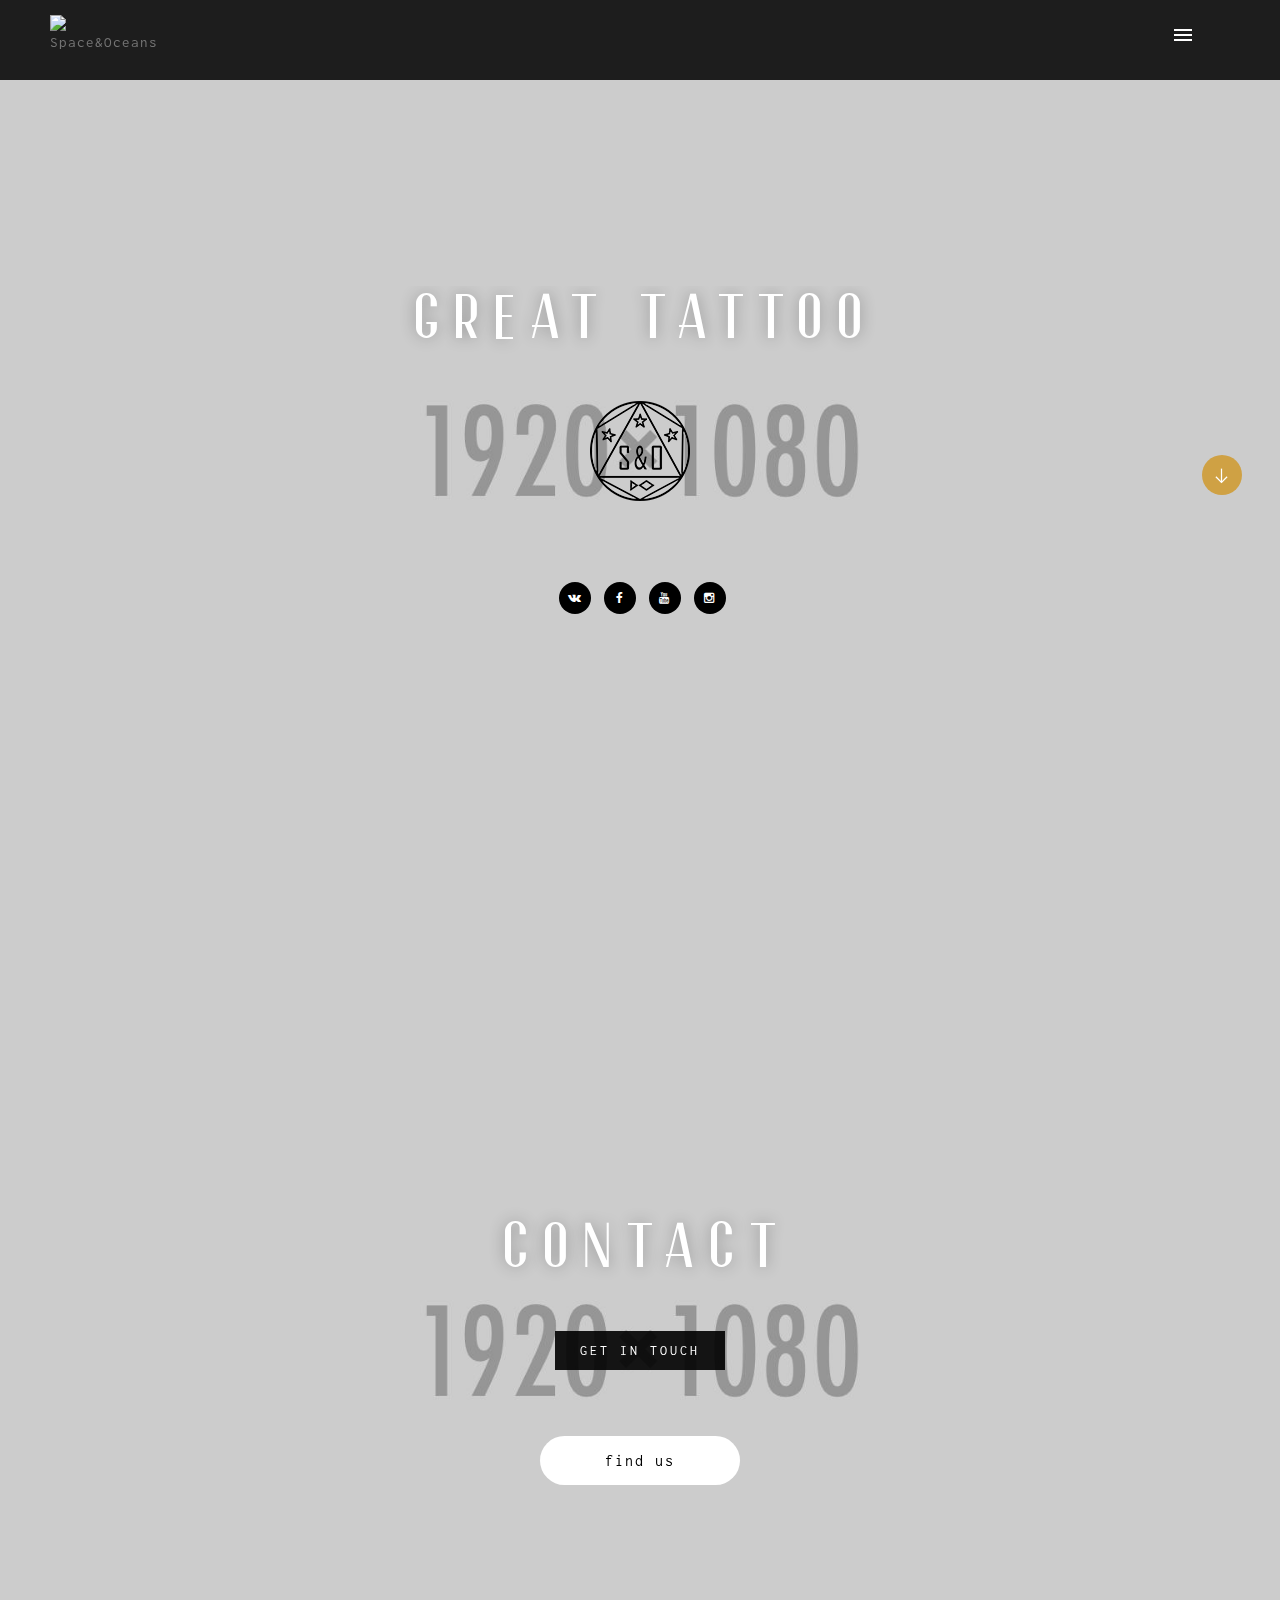
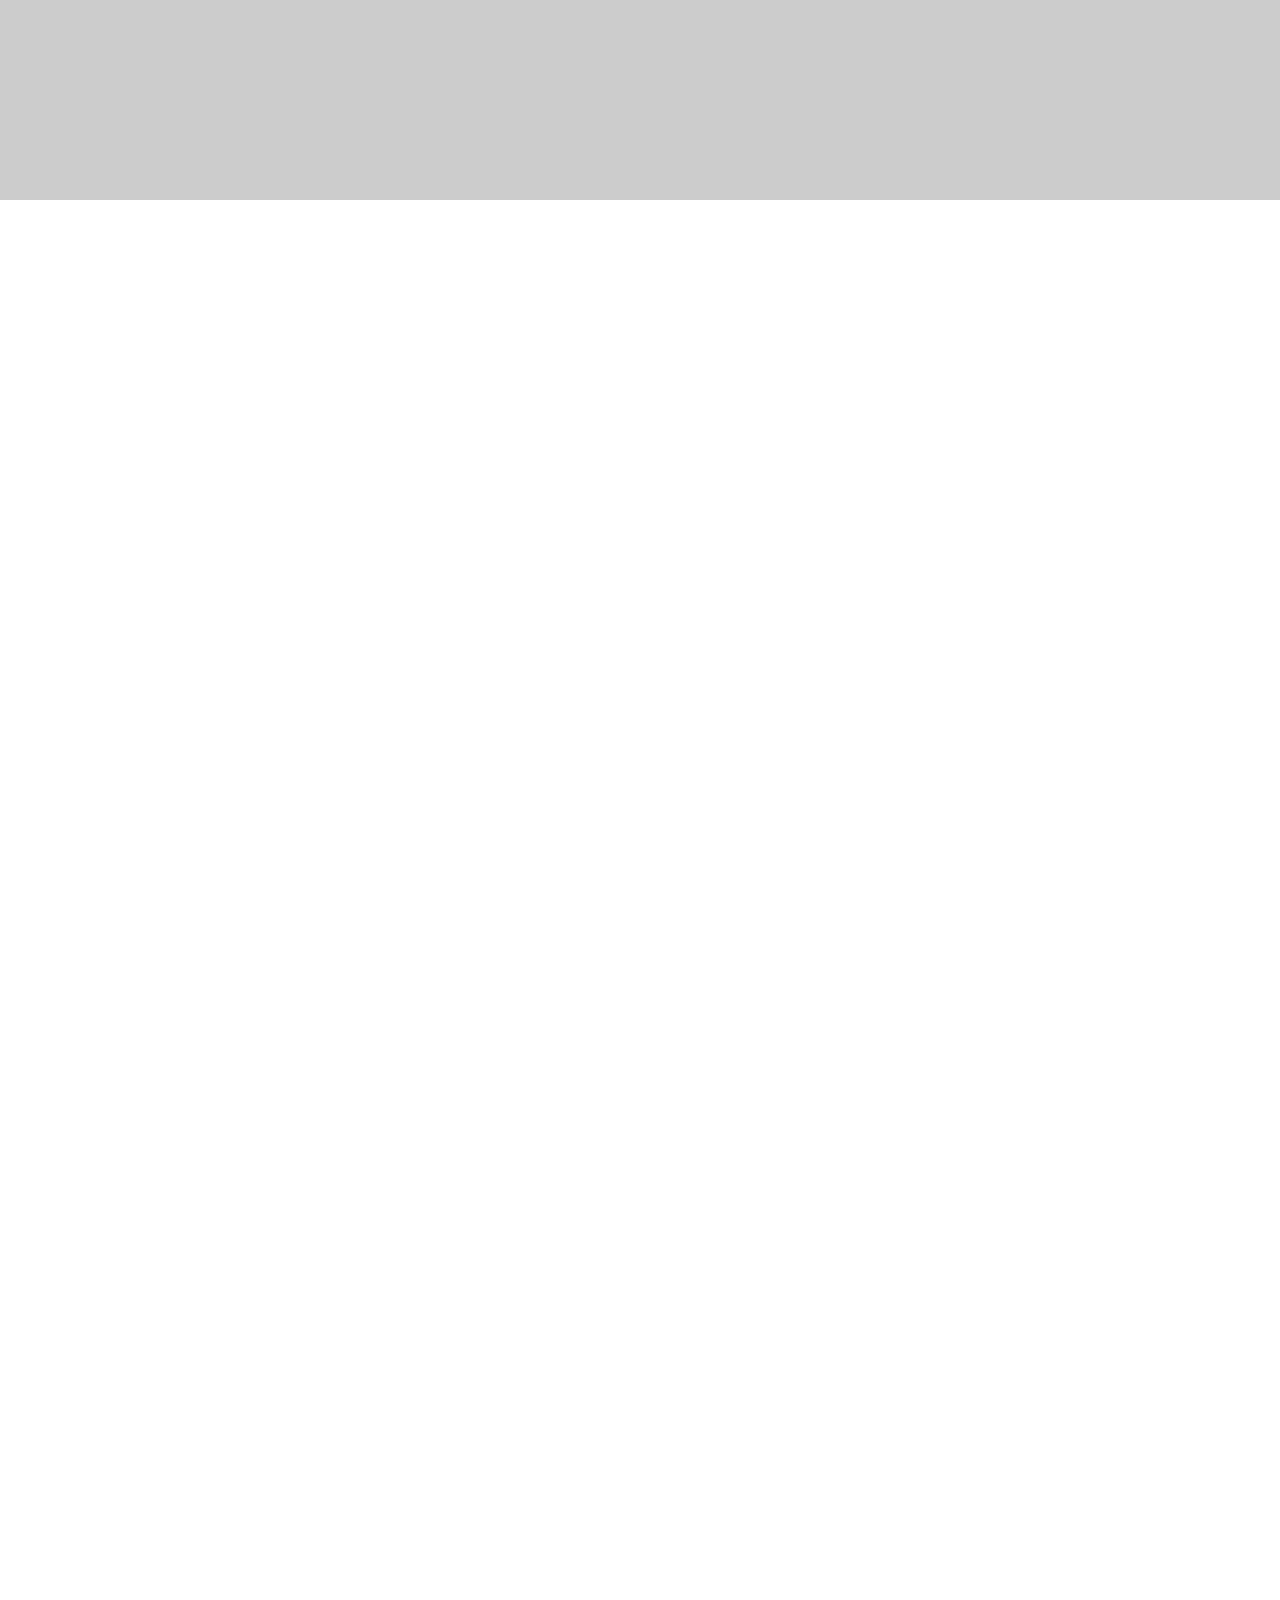
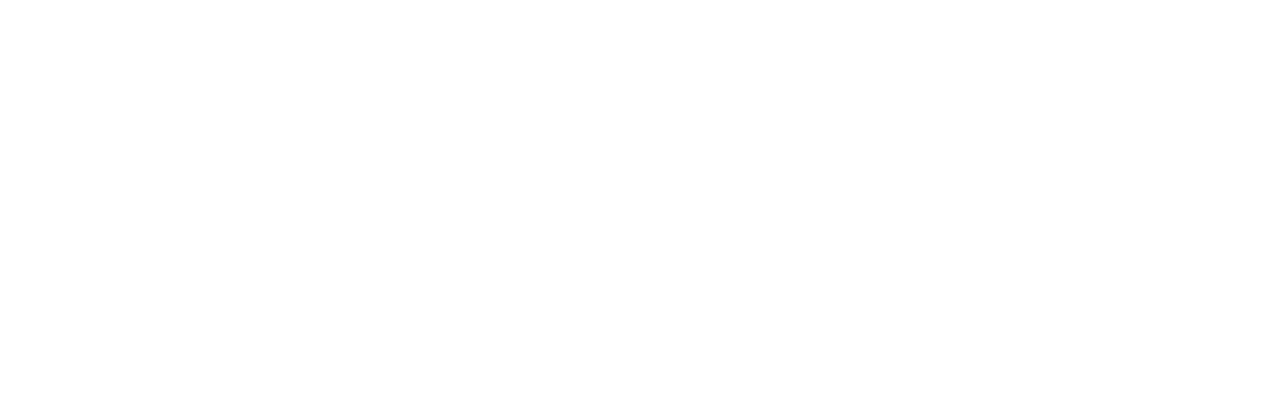
==== commit 12810f1b: "finish 3 pages" ====
--- a/index.html
+++ b/index.html
@@ -70,21 +70,7 @@
 		<nav>
 			<div class="cd-primary-nav">
 				<ul class="cd-scndr-nav">
-					<li class="cd-label"><a href="#" class="curent-nav-color">home</a>
-						<ul>
-							<li><a href="index.html">Fullscreen Scroll Scale Down</a></li>
-							<li><a href="index1.html">Fullscreen Scroll Rotate</a></li>
-							<li><a href="index2.html">Fullscreen Scroll Catch</a></li>
-							<li><a href="index3.html">Fullscreen Scroll Opacity</a></li>
-							<li><a href="index4.html">Fullscreen Scroll Parallax</a></li>
-							<li><a href="index5.html">Scroll Scale Down</a></li>
-							<li><a href="index6.html">Scroll Rotate</a></li>
-							<li><a href="index7.html">Scroll Catch</a></li>
-							<li><a href="index8.html">Scroll Opacity</a></li>
-							<li><a href="index9.html">Scroll Parallax</a></li>
-							<li><a href="index10.html">Fullscreen Scroll Video Parallax</a></li>
-							<li><a href="index11.html" class="curent-nav-color">Scroll Video Parallax</a></li>
-						</ul>
+					<li class="cd-label"><a href="index.html" class="curent-nav-color">home</a>
 					</li>
 					
 					<li class="cd-label"><a href="work.html">Portfolio</a></li>
@@ -97,41 +83,20 @@
 				
 				<div class="social-nav">
 					<ul class="list-social-nav">
-						<li class="icon-soc-nav tipped" data-title="twitter"  data-tipper-options='{"direction":"top","follow":"true"}'>
-							<a href="#">&#xf099;</a>
-						</li>
 						<li class="icon-soc-nav tipped" data-title="YouTube"  data-tipper-options='{"direction":"top","follow":"true"}'>
-							<a href="#">&#xf16a;</a>
-						</li>
-						<li class="icon-soc-nav tipped" data-title="Vimeo"  data-tipper-options='{"direction":"top","follow":"true"}'>
-							<a href="#">&#xf194;</a>
-						</li>
-						<li class="icon-soc-nav tipped" data-title="Tumblr"  data-tipper-options='{"direction":"top","follow":"true"}'>
-							<a href="#">&#xf174;</a>
-						</li>
+							<a href="https://www.youtube.com/channel/UC-JIEboWxSR8LRwNyzS5kHw">&#xf16a;</a>
+						</li>
+
 						<li class="icon-soc-nav tipped" data-title="facebook"  data-tipper-options='{"direction":"top","follow":"true"}'>
-							<a href="#">&#xf230;</a>
-						</li>
-						<li class="icon-soc-nav tipped" data-title="Skype"  data-tipper-options='{"direction":"top","follow":"true"}'>
-							<a href="#">&#xf17e;</a>
-						</li>
-						<li class="icon-soc-nav tipped" data-title="soundcloud"  data-tipper-options='{"direction":"top","follow":"true"}'>
-							<a href="#">&#xf1be;</a>
-						</li>
-						<li class="icon-soc-nav tipped" data-title="pinterest"  data-tipper-options='{"direction":"top","follow":"true"}'>
-							<a href="#">&#xf231;</a>
-						</li>
-						<li class="icon-soc-nav tipped" data-title="linkedin"  data-tipper-options='{"direction":"top","follow":"true"}'>
-							<a href="#">&#xf08c;</a>
-						</li>
-						<li class="icon-soc-nav tipped" data-title="lastfm"  data-tipper-options='{"direction":"top","follow":"true"}'>
-							<a href="#">&#xf202;</a>
-						</li>
-						<li class="icon-soc-nav tipped" data-title="dropbox"  data-tipper-options='{"direction":"top","follow":"true"}'>
-							<a href="#">&#xf16b;</a>
-						</li>
-						<li class="icon-soc-nav tipped" data-title="behance"  data-tipper-options='{"direction":"top","follow":"true"}'>
-							<a href="#">&#xf1b4;</a>
+							<a href="https://www.facebook.com/spaceandoceans">&#xf230;</a>
+						</li>
+						
+						<li class="icon-soc-nav tipped" data-title="vkontakte"  data-tipper-options='{"direction":"top","follow":"true"}'>
+							<a href="https://vk.com/spaceandoceans">&#xf189;</a>
+						</li>
+						
+						<li class="icon-soc-nav tipped" data-title="instagram"  data-tipper-options='{"direction":"top","follow":"true"}'>
+							<a href="https://www.instagram.com/spaceandoceans/">&#xf16d;</a>
 						</li>
 					</ul>	
 				</div>
@@ -160,14 +125,25 @@
 						 
 						</div>
 						
-						<p>build great brands</p>
+						<p>
+						    <img src="images/logo.png" alt="">
+						</p>
 						<div class="social-top">
 							<ul class="list-social">
-								<li class="icon-soc tipped" data-title="twitter"  data-tipper-options='{"direction":"top","follow":"true"}'>
-									<a href="#">&#xf099;</a>
+								<li class="icon-soc tipped" data-title="vkontakte"  data-tipper-options='{"direction":"top","follow":"true"}'>
+									<a href="https://vk.com/spaceandoceans">&#xf189;</a>
 								</li>
+								
 								<li class="icon-soc tipped" data-title="facebook"  data-tipper-options='{"direction":"top","follow":"true"}'>
 									<a href="#">&#xf09a;</a>
+                                </li>
+                                
+                                <li class="icon-soc tipped" data-title="youtube"  data-tipper-options='{"direction":"top","follow":"true"}'>
+									<a href="https://www.youtube.com/channel/UC-JIEboWxSR8LRwNyzS5kHw">&#xf167;</a>
+                                </li>
+                                
+                                <li class="icon-soc tipped" data-title="instagram"  data-tipper-options='{"direction":"top","follow":"true"}'>
+									<a href="https://www.instagram.com/spaceandoceans/">&#xf16d;</a>
                                 </li>
 							</ul>	
 						</div>	
--- a/css/layout.css
+++ b/css/layout.css
@@ -1598,7 +1598,7 @@
 	margin-top:25px;
 	font-family: 'Inconsolata';
 	font-weight:400;
-	font-size: 15px;
+	font-size: 21px;
 	line-height:23px;
 	letter-spacing:1px;
 	color:#828282;
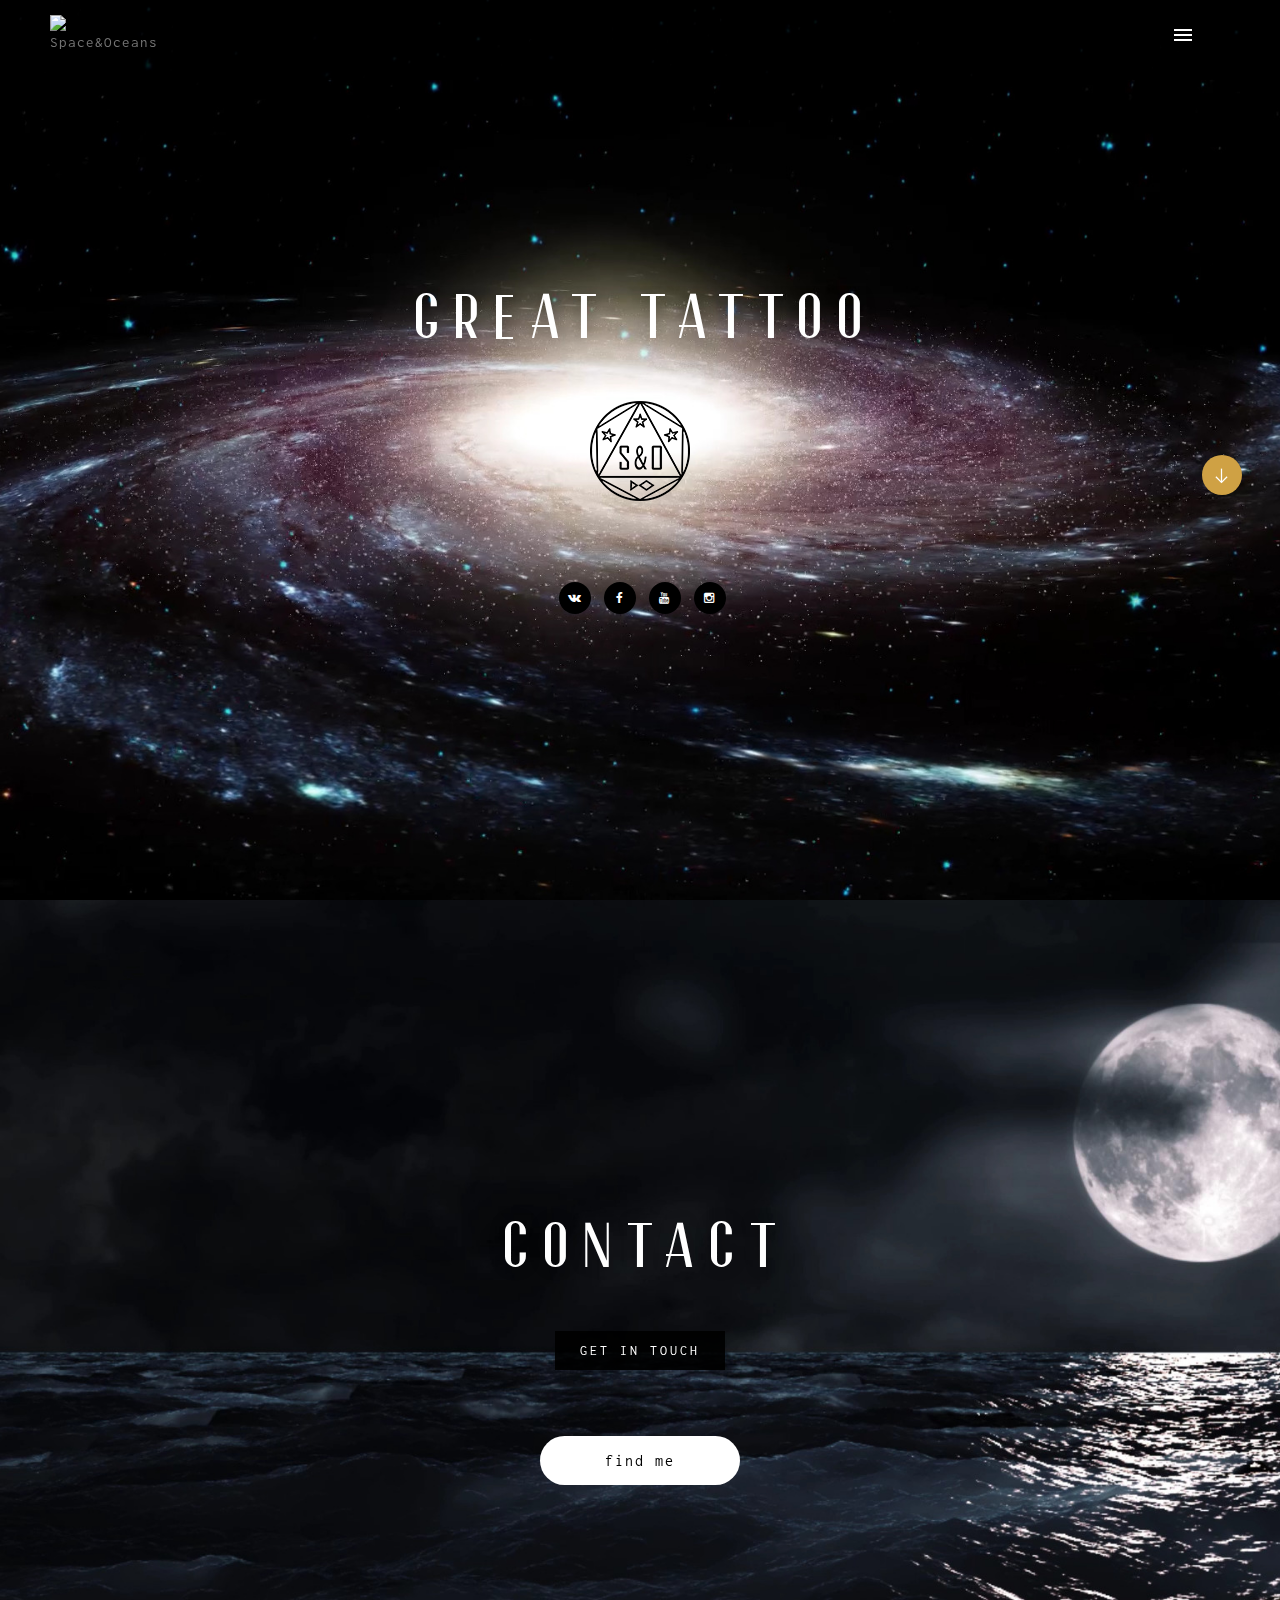
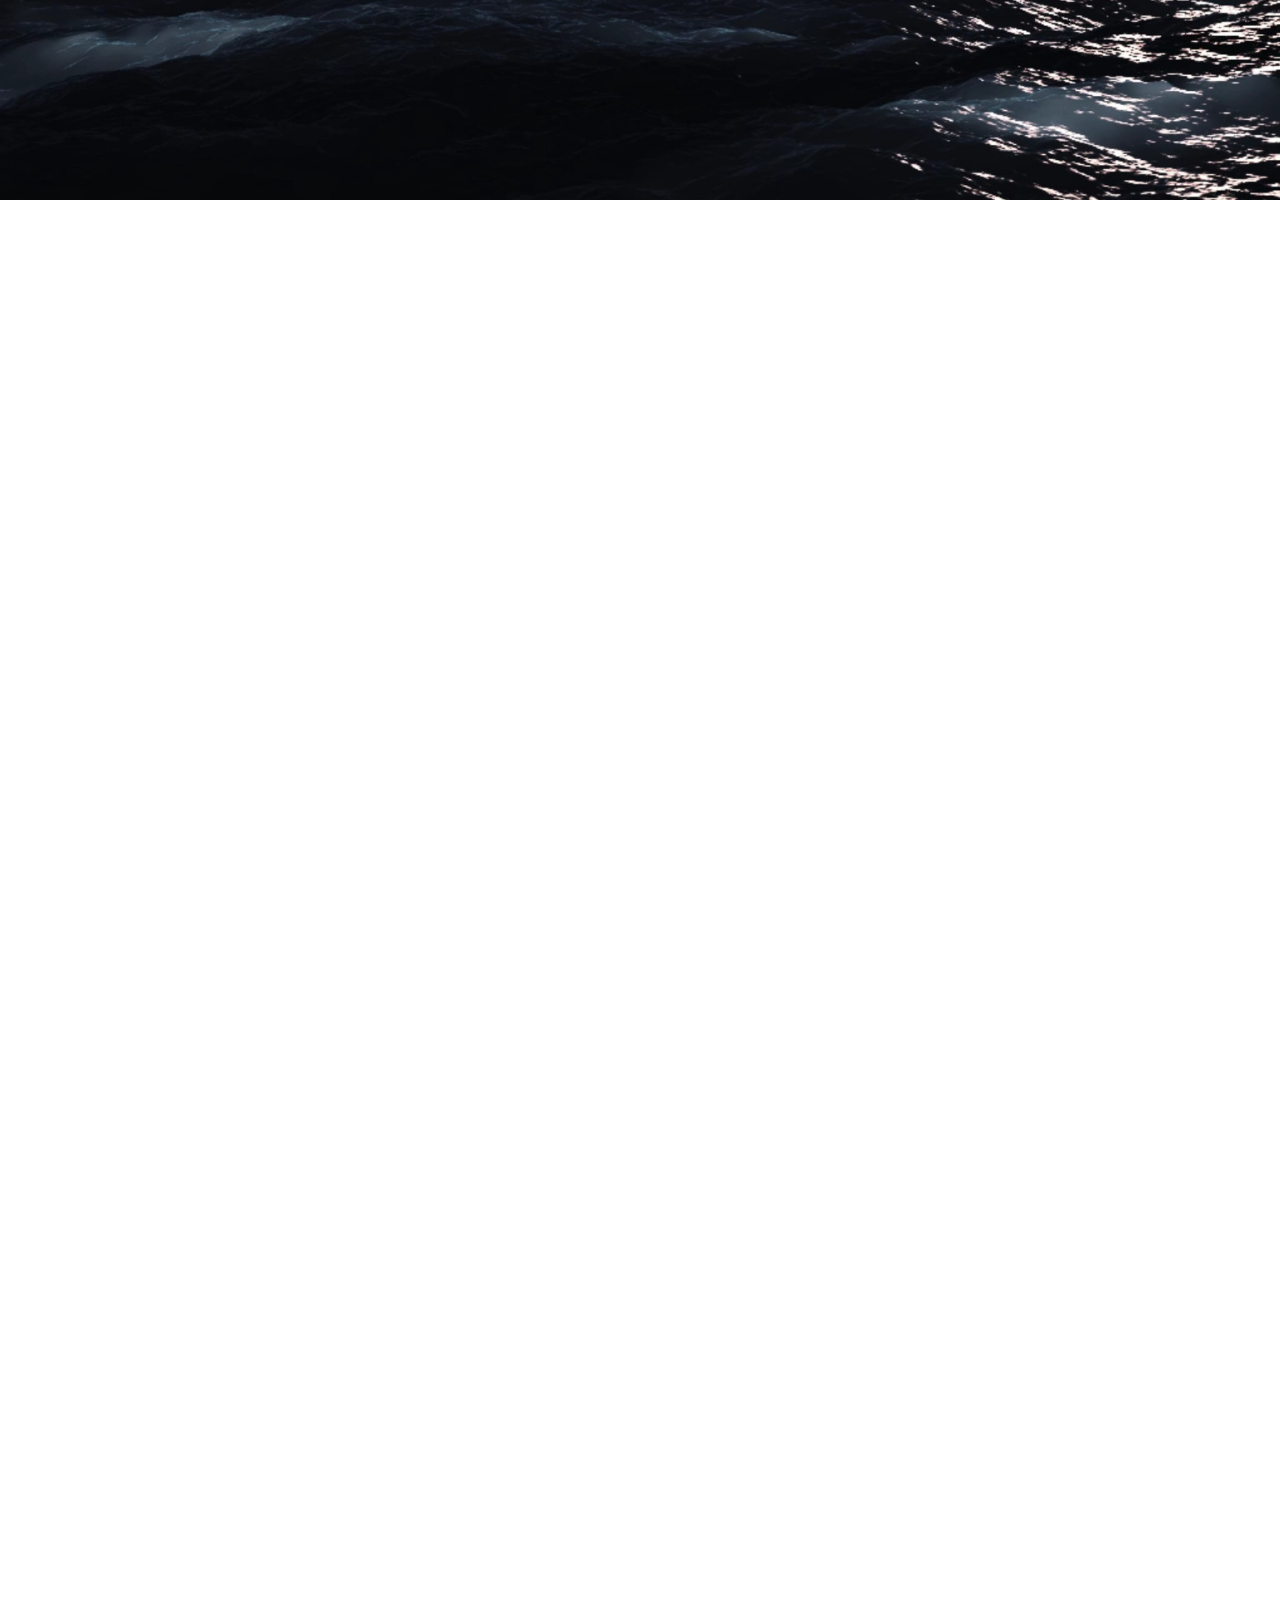
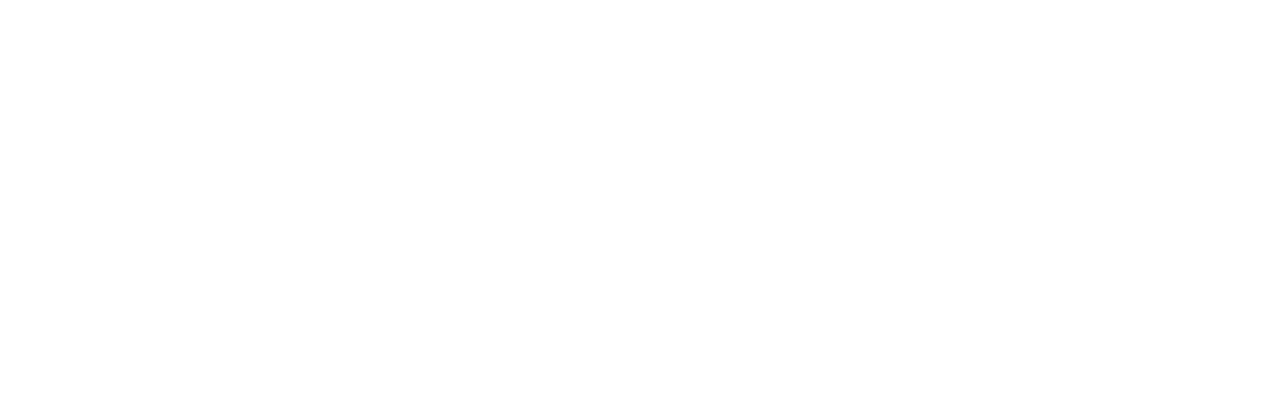
==== commit a767d072: "finish portfolio" ====
--- a/index.html
+++ b/index.html
@@ -75,7 +75,7 @@
 					
 					<li class="cd-label"><a href="work.html">Portfolio</a></li>
 					
-					<li class="cd-label"><a href="about.html">About us</a></li>
+					<li class="cd-label"><a href="about.html">About me</a></li>
 					
 					<li class="cd-label"><a href="contact.html">Contact</a></li>
 					
@@ -182,7 +182,7 @@
 			<div class="hero-top">							
 				<div class="container">	
 					<div class="twelve columns">
-						<h2>About Us</h2>	
+						<h2>About me</h2>	
 						 <p><span>INSPIRED BY PURPOSE</span></p>
 						 <a href="about.html"><div class="button button--moema button--text-thick button--text-upper button--size-s">find out more</div></a>
 					</div>	
@@ -203,7 +203,7 @@
 					<div class="twelve columns">
 						<h2>contact</h2>	
 						 <p><span>get in touch</span></p>
-						 <a href="contact.html"><div class="button button--moema button--text-thick button--text-upper button--size-s">find us</div></a>
+						 <a href="contact.html"><div class="button button--moema button--text-thick button--text-upper button--size-s">find me</div></a>
 					</div>	
 				</div>		
 			</div>
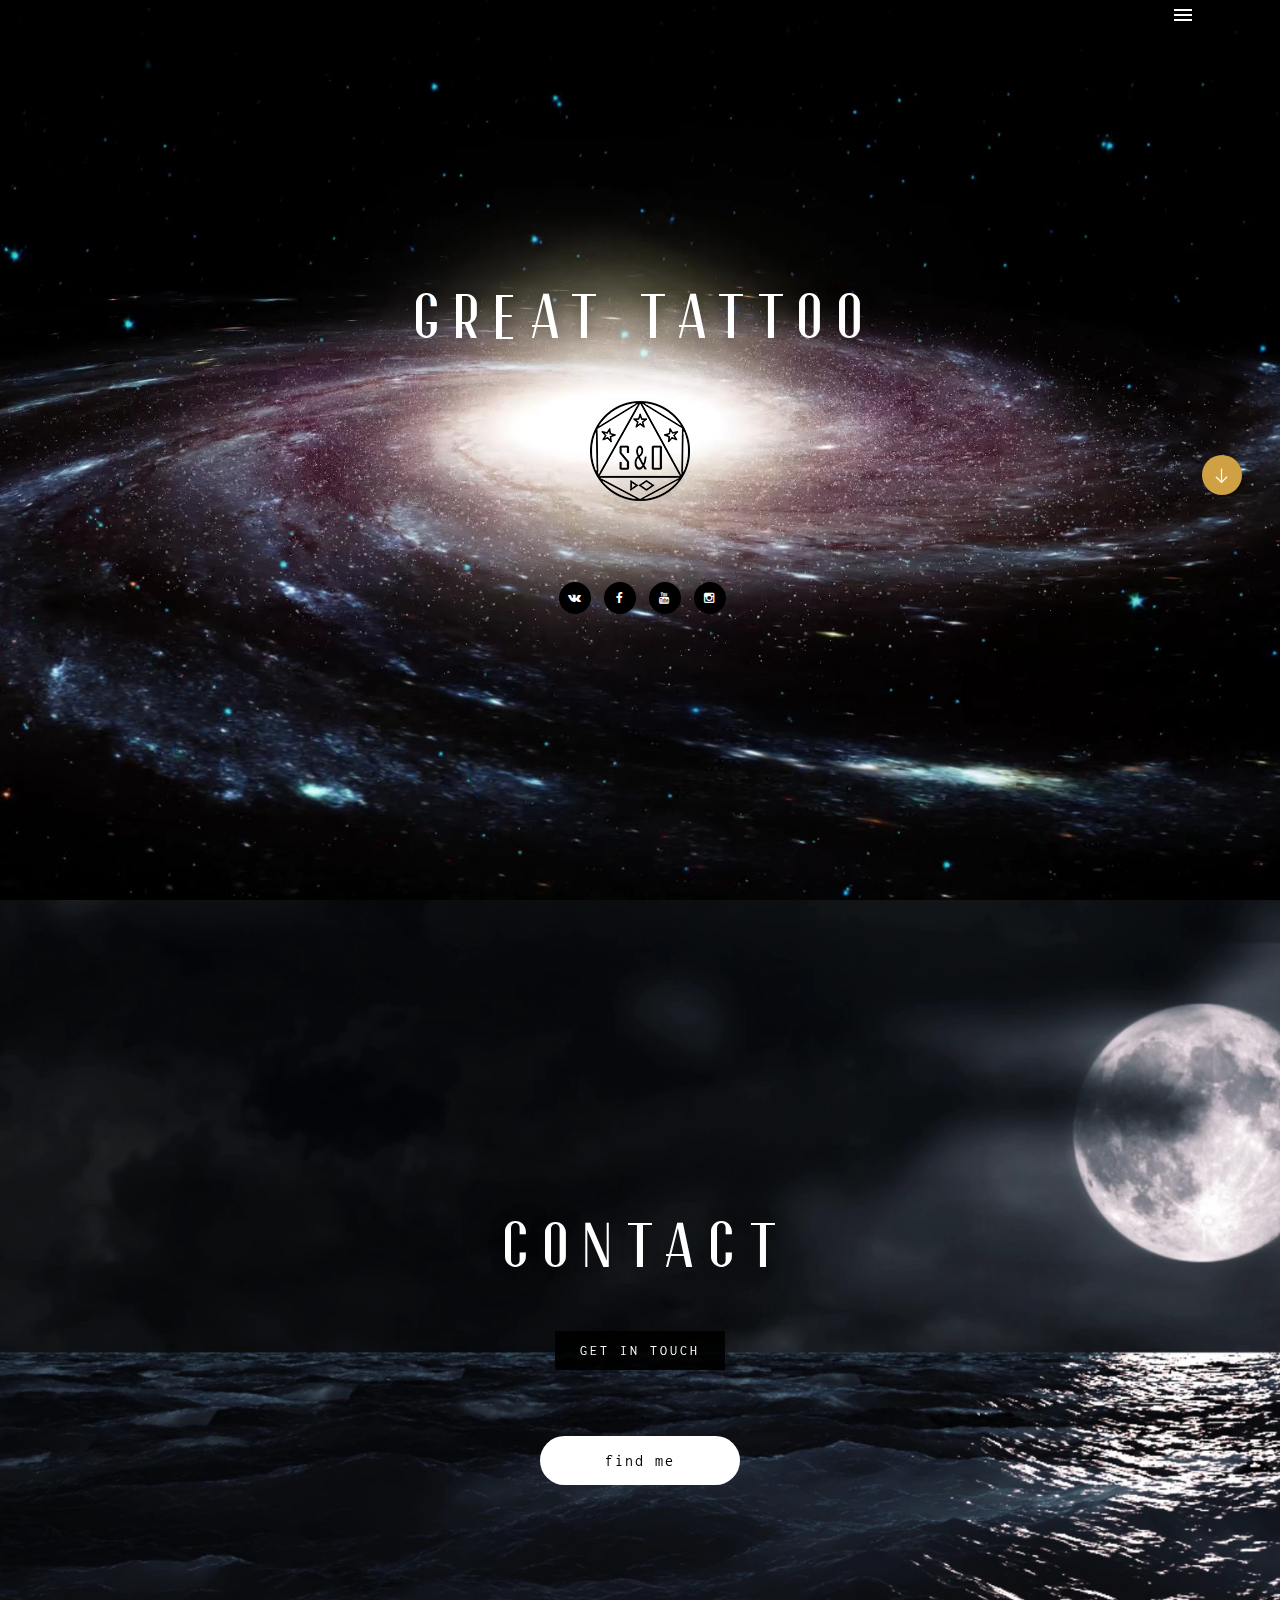
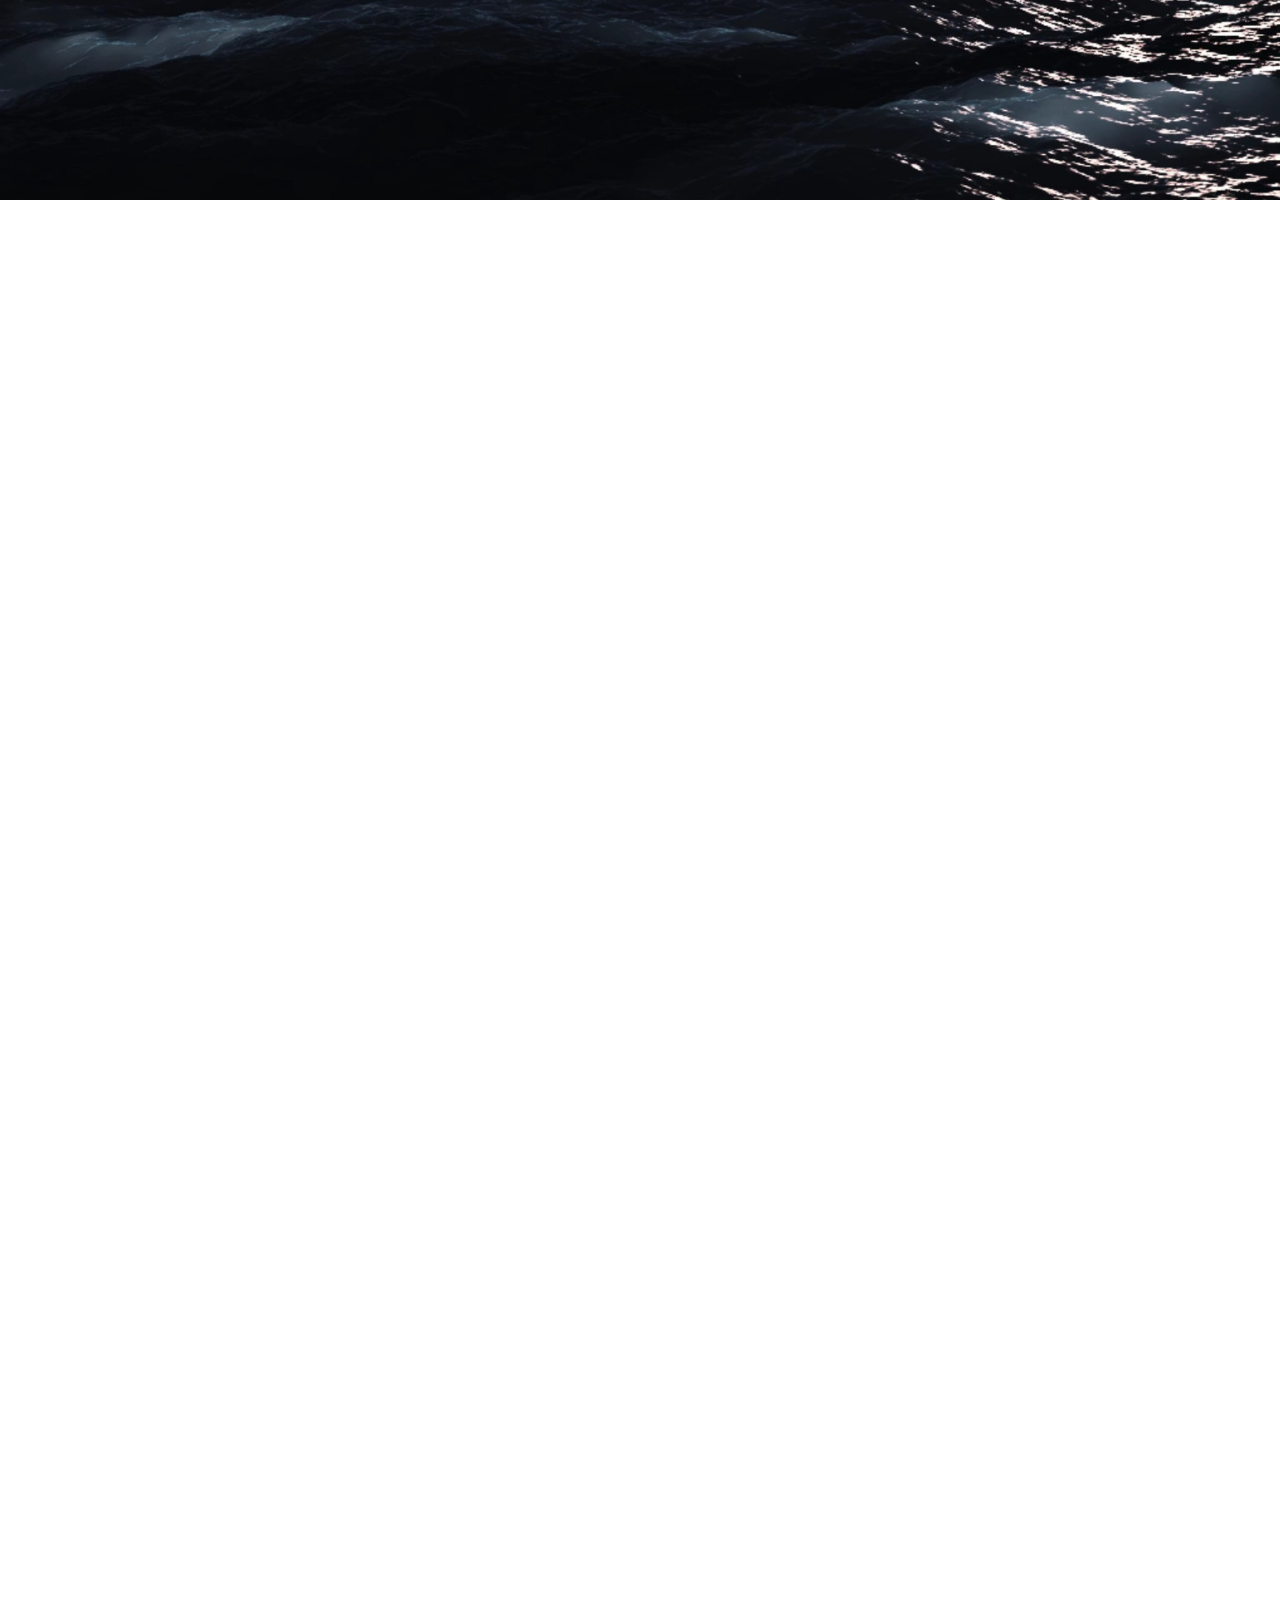
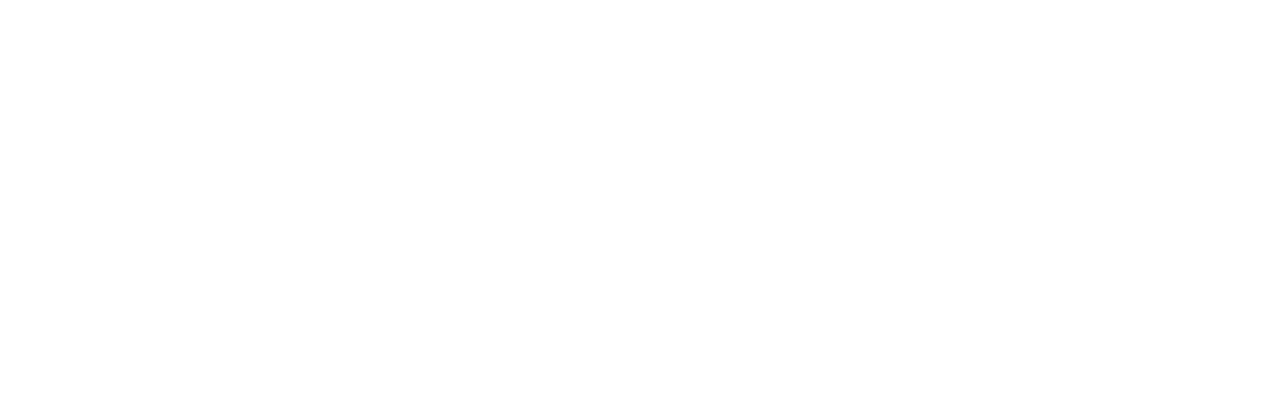
==== commit b72b6926: "delete logo-wrap" ====
--- a/index.html
+++ b/index.html
@@ -56,9 +56,7 @@
 		
 			<div class="container">		
 				<div class="twelve columns">	
-					<div class="logo-wrap">
-						<img src="" alt="Space&Oceans">
-					</div>
+					
 					<a class="cd-primary-nav-trigger" href="#0">
 						<span class="cd-menu-text"></span><span class="cd-menu-icon"></span>
 					</a>
